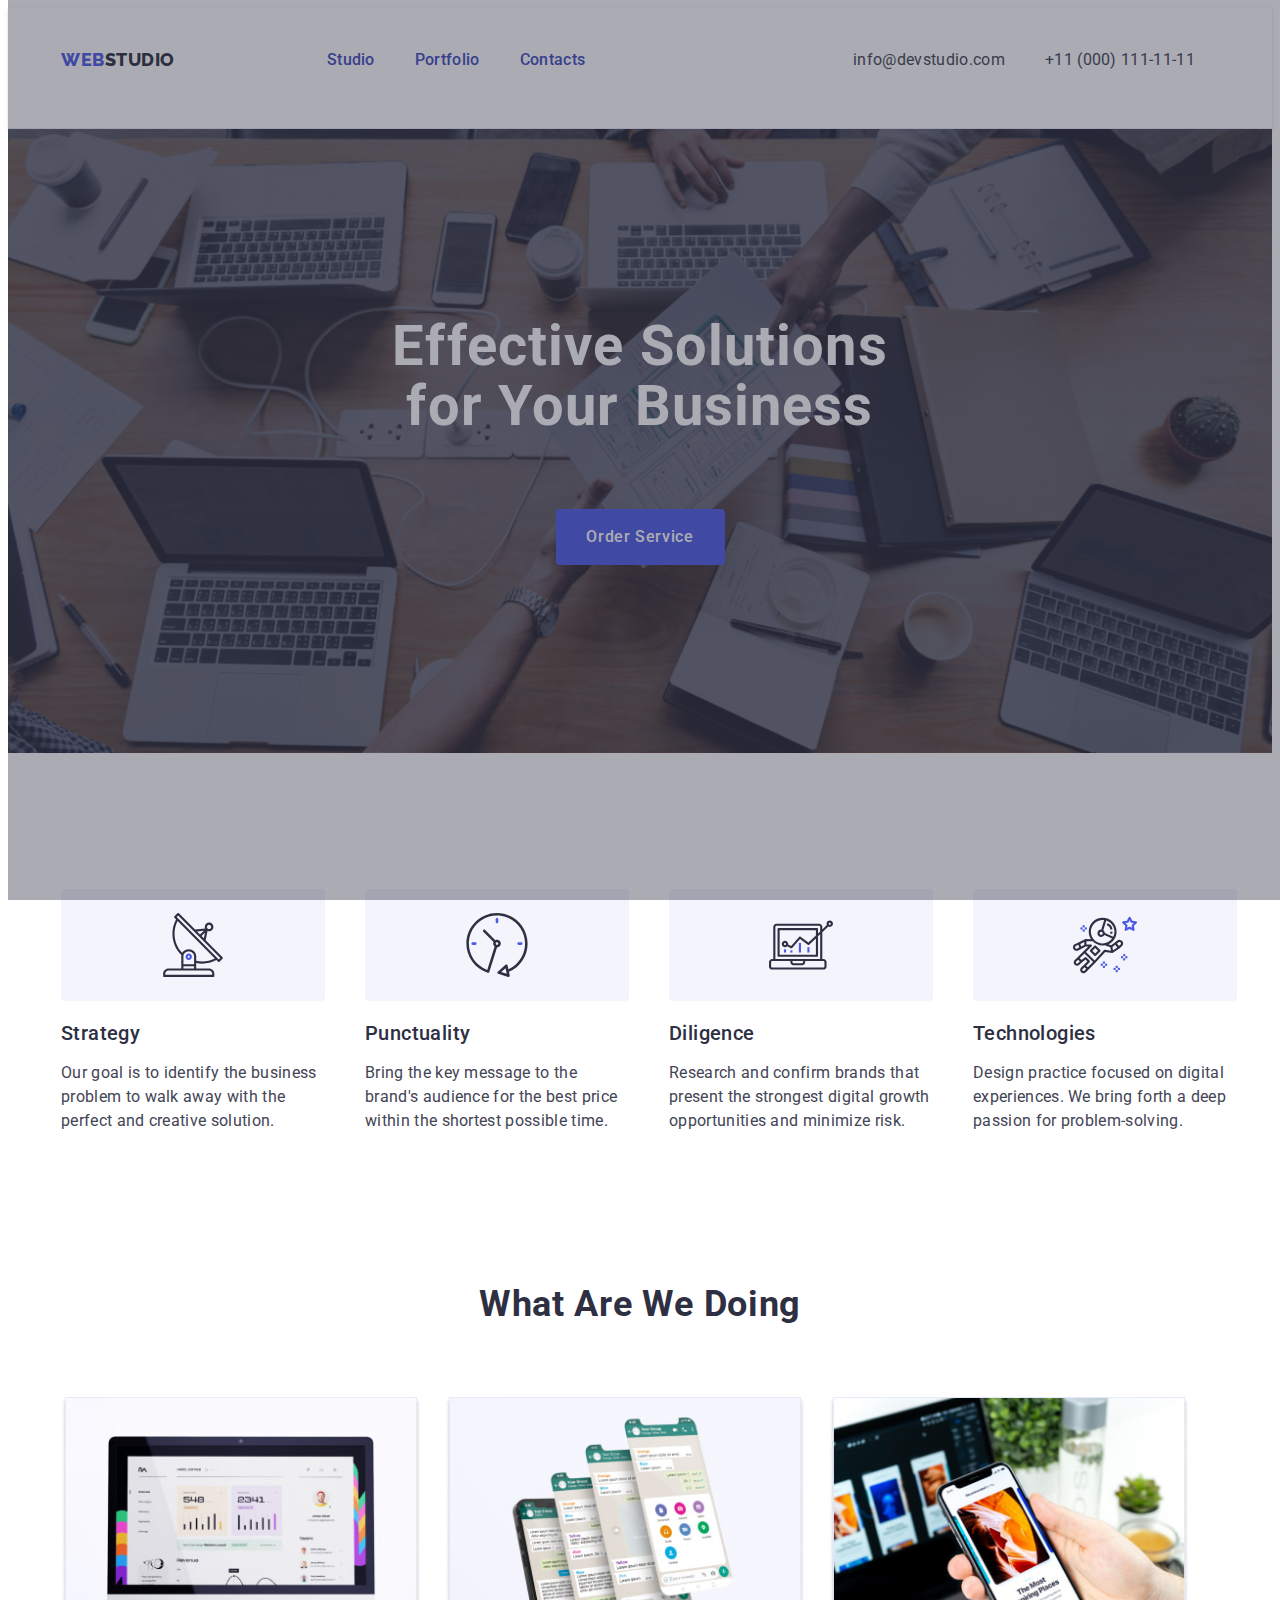
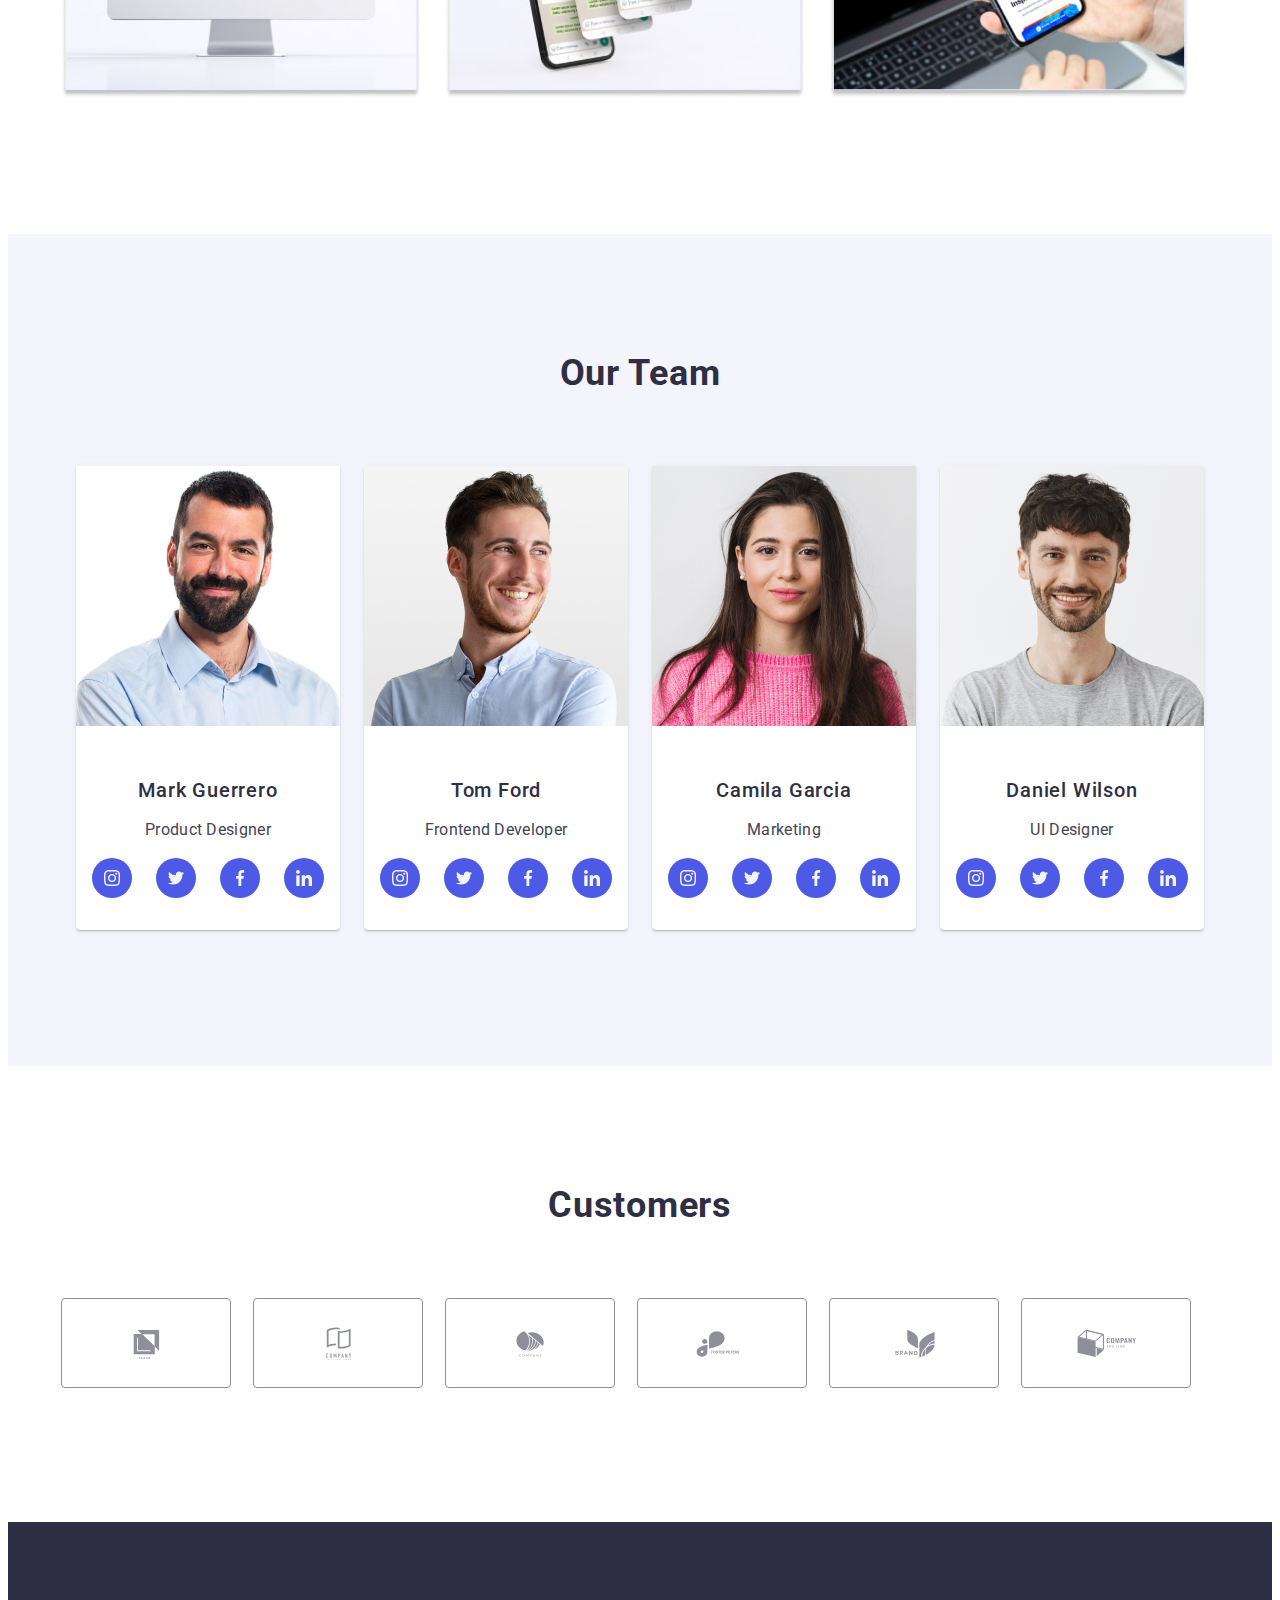
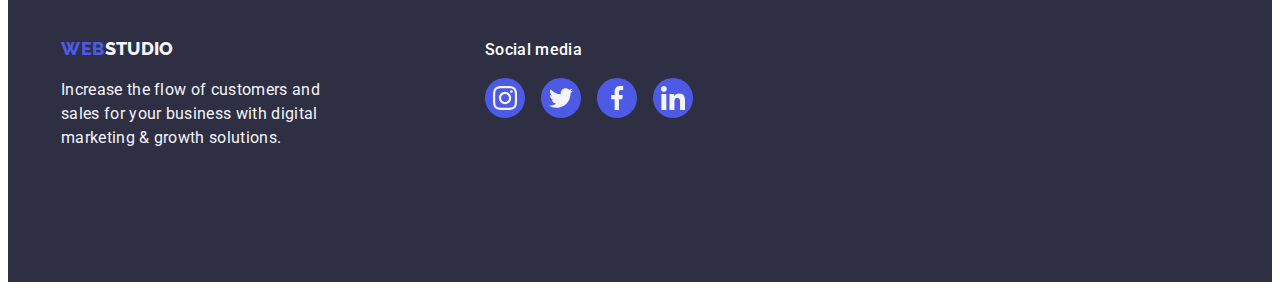
==== index.html @ 8c056f4d "Update index.html" ====
<!DOCTYPE html>
<html lang="en">
  <head>
    <meta charset="UTF-8" />
    <meta name="viewport" content="width=device-width, initial-scale=1.0" />
    <link
      rel="stylesheet"
      href="https://cdnjs.cloudflare.com/ajax/libs/modern-normalize/2.0.0/modern-normalize.min.css"
      integrity="sha512-4xo8blKMVCiXpTaLzQSLSw3KFOVPWhm/TRtuPVc4WG6kUgjH6J03IBuG7JZPkcWMxJ5huwaBpOpnwYElP/m6wg=="
      crossorigin="anonymous"
      referrerpolicy="no-referrer"
    />
    <link rel="preconnect" href="https://fonts.googleapis.com" />
    <link rel="preconnect" href="https://fonts.gstatic.com" crossorigin />
    <link
      href="https://fonts.googleapis.com/css2?family=Raleway:wght@700&family=Roboto:wght@400;500;700;900&display=swap"
      rel="stylesheet"
    />
    <link rel="stylesheet" href="./css/styles.css" />
    <title>Studio</title>
  </head>
  <body class="body">
    <!-- Header Section -->
    <header class="header-box-shadow">
      <div class="header-container container">
        <!-- Navigation -->
        <nav class="flex-list">
          <!-- Logo -->
          <a class="logo link" href="./index.html"
            >Web<span class="span-class">Studio</span></a
          >
          <!-- Menu -->
          <ul class="list">
            <li><a class="list-link link" href="./index.html">Studio</a></li>
            <li>
              <a class="list-link link" href="./portfolio.html">Portfolio</a>
            </li>
            <li><a class="list-link link" href="">Contacts</a></li>
          </ul>
        </nav>
        <!-- Contact Section -->
        <address class="contact">
          <ul class="ad-li list">
            <li>
              <a class="contact-link link" href="mailto:info@devstudio.com"
                >info@devstudio.com</a
              >
            </li>
            <li>
              <a class="contact-link link" href="tel:+110001111111"
                >+11 (000) 111-11-11</a
              >
            </li>
          </ul>
        </address>
      </div>
    </header>
    <!--Main Section(section 1) -->
    <main>
      <!-- Hero Section -->
      <section class="hero hero-cover">
        <div class="container">
          <h1 class="hero-title">Effective Solutions for Your Business</h1>
          <!-- Button -->
          <button class="button" type="button" data-modal-open>
            Order Service
          </button>
        </div>
      </section>
      <!-- Section 2 -->
      <section class="section-two">
        <div class="container">
          <h2 class="visually-hidden">What are we doing</h2>
          <ul class="list">
            <li class="position">
              <div class="icon-div-section-two">
                <svg width="64" height="64">
                  <use href="./images/icons.svg#antenna"></use>
                </svg>
              </div>
              <h3 class="title-list">Strategy</h3>
              <p class="indexp">
                Our goal is to identify the business problem to walk away with
                the perfect and creative solution.
              </p>
            </li>
            <li class="position">
              <div class="icon-div-section-two">
                <svg width="64" height="64">
                  <use href="./images/icons.svg#clock"></use>
                </svg>
              </div>
              <h3 class="title-list">Punctuality</h3>
              <p class="indexp">
                Bring the key message to the brand's audience for the best price
                within the shortest possible time.
              </p>
            </li>
            <li class="position">
              <div class="icon-div-section-two">
                <svg width="64" height="64">
                  <use href="./images/icons.svg#diagram"></use>
                </svg>
              </div>
              <h3 class="title-list">Diligence</h3>
              <p class="indexp">
                Research and confirm brands that present the strongest digital
                growth opportunities and minimize risk.
              </p>
            </li>
            <li class="position">
              <div class="icon-div-section-two">
                <svg width="64" height="64">
                  <use href="./images/icons.svg#astronaut-1-2"></use>
                </svg>
              </div>
              <h3 class="title-list">Technologies</h3>
              <p class="indexp">
                Design practice focused on digital experiences. We bring forth a
                deep passion for problem-solving.
              </p>
            </li>
          </ul>
        </div>
      </section>
      <!-- Section 3 -->
      <section class="photocont">
        <div class="container">
          <h2 class="what-are-we-doing">What are we doing</h2>
          <ul class="list third">
            <li class="threephoto">
              <img
                class="img"
                src="./images1monitor.jpg"
                alt="monitor"
                width="360"
              />
            </li>
            <li class="threephoto">
              <img
                class="img"
                src="./images2phone.jpg"
                alt="phone"
                width="360"
              />
            </li>
            <li class="threephoto">
              <img class="img" src="./images3hand.jpg" alt="hand" width="360" />
            </li>
          </ul>
        </div>
      </section>
      <!-- Section 4 / Our Team-->
      <section class="our-team">
        <div class="container">
          <h2 class="what-are-we-doing">Our Team</h2>
          <ul class="fourth">
            <li class="four">
              <img
                class="img photo"
                src="./images/img.jpg"
                alt="Mark Guerrero"
                width="264"
              />
              <div class="div-element">
                <h3 class="title-list-h-three">Mark Guerrero</h3>
                <p class="indexp p-team">Product Designer</p>
                <ul class="social-media-section-four">
                  <li class="insta-tweet-fb-li">
                    <a class="social-media-link" href="social-media-link">
                      <svg class="svg-social" width="16" height="16">
                        <use href="./images/icons.svg#instagram"></use>
                      </svg>
                    </a>
                  </li>
                  <li class="insta-tweet-fb-li">
                    <a class="social-media-link" href="social-media-link">
                      <svg class="svg-social" width="16" height="16">
                        <use href="./images/icons.svg#twitter-1"></use>
                      </svg>
                    </a>
                  </li>
                  <li class="insta-tweet-fb-li">
                    <a class="social-media-link" href="social-media-link">
                      <svg class="svg-social" width="16" height="16">
                        <use href="./images/icons.svg#facebook"></use>
                      </svg>
                    </a>
                  </li>
                  <li class="insta-tweet-fb-li">
                    <a class="social-media-link" href="social-media-link">
                      <svg class="svg-social" width="16" height="16">
                        <use href="./images/icons.svg#linkedin"></use>
                      </svg>
                    </a>
                  </li>
                </ul>
              </div>
            </li>
            <li class="four">
              <img
                class="img photo"
                src="./images/img-2.jpg"
                alt="Tom Ford"
                width="264"
              />
              <div class="div-element">
                <h3 class="title-list-h-three">Tom Ford</h3>
                <p class="indexp p-team">Frontend Developer</p>
                <ul class="social-media-section-four">
                  <li class="insta-tweet-fb-li">
                    <a class="social-media-link">
                      <svg class="svg-social" width="16" height="16">
                        <use href="./images/icons.svg#instagram"></use>
                      </svg>
                    </a>
                  </li>
                  <li class="insta-tweet-fb-li">
                    <a class="social-media-link">
                      <svg class="svg-social" width="16" height="16">
                        <use href="./images/icons.svg#twitter-1"></use>
                      </svg>
                    </a>
                  </li>
                  <li class="insta-tweet-fb-li">
                    <a class="social-media-link">
                      <svg class="svg-social" width="16" height="16">
                        <use href="./images/icons.svg#facebook"></use>
                      </svg>
                    </a>
                  </li>
                  <li class="insta-tweet-fb-li">
                    <a class="social-media-link">
                      <svg class="svg-social" width="16" height="16">
                        <use href="./images/icons.svg#linkedin"></use>
                      </svg>
                    </a>
                  </li>
                </ul>
              </div>
            </li>

            <li class="four">
              <img
                class="img photo"
                src="./images/img-3.jpg"
                alt="Camila Garcia"
                width="264"
              />
              <div class="div-element">
                <h3 class="title-list-h-three">Camila Garcia</h3>
                <p class="indexp p-team">Marketing</p>
                <ul class="social-media-section-four">
                  <li class="insta-tweet-fb-li">
                    <a class="social-media-link">
                      <svg class="svg-social" width="16" height="16">
                        <use href="./images/icons.svg#instagram"></use>
                      </svg>
                    </a>
                  </li>
                  <li class="insta-tweet-fb-li">
                    <a class="social-media-link">
                      <svg class="svg-social" width="16" height="16">
                        <use href="./images/icons.svg#twitter-1"></use>
                      </svg>
                    </a>
                  </li>
                  <li class="insta-tweet-fb-li">
                    <a class="social-media-link">
                      <svg class="svg-social" width="16" height="16">
                        <use href="./images/icons.svg#facebook"></use>
                      </svg>
                    </a>
                  </li>
                  <li class="insta-tweet-fb-li">
                    <a class="social-media-link">
                      <svg class="svg-social" width="16" height="16">
                        <use href="./images/icons.svg#linkedin"></use>
                      </svg>
                    </a>
                  </li>
                </ul>
              </div>
            </li>
            <li class="four">
              <img
                class="img photo"
                src="./images/img-4.jpg"
                alt="Daniel Wilson"
                width="264"
              />
              <div class="div-element">
                <h3 class="title-list-h-three">Daniel Wilson</h3>
                <p class="indexp p-team">UI Designer</p>
                <ul class="social-media-section-four">
                  <li class="insta-tweet-fb-li">
                    <a class="social-media-link">
                      <svg class="svg-social" width="16" height="16">
                        <use href="./images/icons.svg#instagram"></use>
                      </svg>
                    </a>
                  </li>
                  <li class="insta-tweet-fb-li">
                    <a class="social-media-link">
                      <svg class="svg-social" width="16" height="16">
                        <use href="./images/icons.svg#twitter-1"></use>
                      </svg>
                    </a>
                  </li>
                  <li class="insta-tweet-fb-li">
                    <a class="social-media-link">
                      <svg class="svg-social" width="16" height="16">
                        <use href="./images/icons.svg#facebook"></use>
                      </svg>
                    </a>
                  </li>
                  <li class="insta-tweet-fb-li">
                    <a class="social-media-link">
                      <svg class="svg-social" width="16" height="16">
                        <use href="./images/icons.svg#linkedin"></use>
                      </svg>
                    </a>
                  </li>
                </ul>
              </div>
            </li>
          </ul>
        </div>
      </section>
      <!-- section 5/ Customers -->
      <section class="customers-section">
        <div class="customers-container container">
          <h2 class="customers-title">Customers</h2>
          <ul class="customers-list">
            <li class="client-one">
              <a class="client-link" href>
                <svg class="svg-icon" width="104" height="56">
                  <use href="./images/icons.svg#client1"></use>
                </svg>
              </a>
            </li>
            <li class="client-one">
              <a class="client-link" href>
                <svg class="svg-icon" width="104" height="56">
                  <use href="./images/icons.svg#client2"></use>
                </svg>
              </a>
            </li>
            <li class="client-one">
              <a class="client-link" href>
                <svg class="svg-icon" width="104" height="56">
                  <use href="./images/icons.svg#client3"></use>
                </svg>
              </a>
            </li>
            <li class="client-one">
              <a class="client-link" href>
                <svg class="svg-icon" width="104" height="56">
                  <use href="./images/icons.svg#client4"></use>
                </svg>
              </a>
            </li>
            <li class="client-one">
              <a class="client-link" href>
                <svg class="svg-icon" width="104" height="56">
                  <use href="./images/icons.svg#client5"></use>
                </svg>
              </a>
            </li>
            <li class="client-one">
              <a class="client-link" href>
                <svg class="svg-icon" width="104" height="56">
                  <use href="./images/icons.svg#client6"></use>
                </svg>
              </a>
            </li>
          </ul>
        </div>
      </section>
    </main>
    <!-- Footer Section -->
    <footer class="footer">
      <div class="container social-m-footer">
        <div class="div-element-footer">
          <a class="logo link" href="./index.html"
            >Web<span class="span-class-p">Studio</span></a
          >
          <p class="index">
            Increase the flow of customers and sales for your business with
            digital marketing & growth solutions.
          </p>
        </div>
        <div>
          <p class="s-m-pharagraph">Social media</p>
          <ul class="s-m-list">
            <li class="insta-tweet-fb-li-footer">
              <a class="footer-link-sm" href="social-media-link-footer">
                <svg class="svg-icon-footer" width="24" height="24">
                  <use href="./images/icons.svg#instagram"></use>
                </svg>
              </a>
            </li>
            <li class="insta-tweet-fb-li-footer">
              <a class="footer-link-sm" href="social-media-link-footer">
                <svg class="svg-icon-footer" width="24" height="24">
                  <use href="./images/icons.svg#twitter-1"></use>
                </svg>
              </a>
            </li>
            <li class="insta-tweet-fb-li-footer">
              <a class="footer-link-sm" href="social-media-link-footer">
                <svg class="svg-icon-footer" width="24" height="24">
                  <use href="./images/icons.svg#facebook"></use>
                </svg>
              </a>
            </li>
            <li class="insta-tweet-fb-li-footer">
              <a class="footer-link-sm" href="social-media-link-footer">
                <svg class="svg-icon-footer" width="24" height="24">
                  <use href="./images/icons.svg#linkedin"></use>
                </svg>
              </a>
            </li>
          </ul>
        </div>
      </div>
    </footer>
    <div class="modal-window" data-modal-open></div>
    <script src="./modal.js"></script>
  </body>
</html>
---- css/styles.css ----
:root {
  --logo-blue-color: #4d5ae5;
  --logo-titles-color: #2e2f42;
  --background-page-color: #fff;
  --adress-text-color: #434455;
  --brand-color-ocean: #404bbf;
  --light-color: #f4f4fd;
  --logo-coloe: #f4f4f4f4;
  --text-font-family: "Roboto", sans-serif;
  --logo-font-family: "Raleway", sans-serif;
  --cornflower: #e7e9fc;
  --light-slate: #8e8f99;
}

/*Nav section - Contact-Adress */

.body {
  font-family: "Roboto", sans-serif;
  color: #434455;
  background-color: var(--background-page-color);
}

h2 {
  margin: 0;
}

img {
  display: block;
}
.modal-window {
  width: 100%;
  height: 100%;
  background-color: rgba(46, 47, 66, 0.4);

  z-index: 10;
  position: fixed;
  top: 0;
  transition: opacity 250ms cubic-bezier(0.4, 0, 0.2, 1);
  visibility: 250ms cubic-bezier(0.4, 0, 0.2, 1);
}
.is-hidden {
  visibility: hidden;
}

.container {
  padding-left: 15px;
  padding-right: 15px;
  width: 1158px;
  margin: 0 auto;
}

.logo {
  font-family: "Raleway", sans-serif;
  font-weight: 800;
  font-size: 18px;
  line-height: 1.17;
  letter-spacing: 0.03em;
  text-transform: uppercase;
  color: var(--logo-blue-color);
  text-decoration: none;
  margin-right: 76px;
}

.span-class {
  color: var(--logo-titles-color);
  margin-right: 76px;
}

.link {
  text-decoration: none;
  display: inline-block;
  margin-bottom: 16px;
  display: block;
}

.list {
  list-style: none;
  display: flex;
  gap: 40px;
  padding: 0;
}

.ad-li {
  padding: 24px;
}

.sect-two {
  gap: 24px;
}

.design-button {
  justify-content: center;
  gap: 24px;
  margin-bottom: 72px;
  padding: 0;
}

.portf {
  flex-wrap: wrap;
  column-gap: 24px;
  row-gap: 48px;
  padding: 0;
}

.header-box-shadow {
  border-bottom: 1px solid var(--CORNFLOWER, #e7e9fc);
  background: var(--WHITE, #fff);
  box-shadow: 0px 1px 6px 0px rgba(46, 47, 66, 0.08),
    0px 1px 1px 0px rgba(46, 47, 66, 0.16),
    0px 2px 1px 0px rgba(46, 47, 66, 0.08);
}

.header-container {
  display: flex;
  justify-content: space-between;
}

.flex-list {
  display: flex;
  align-items: center;
}

.list-link {
  font-weight: 500;
  font-size: 16px;
  line-height: 1.5;
  letter-spacing: 0.02em;
  color: var(--logo-titles-color);
  text-decoration: none;
  padding: 24px 0;
  position: relative;
  color: #404bbf;
  transition: color 250ms cubic-bezier(0.4, 0, 0.2, 1);
}

.list-link::after {
  content: "";
  position: absolute;
  left: 0;
  bottom: -1px;
  height: 4px;
  background-color: #404bbf;
  border-radius: 2px;
}

.list-link:hover {
  color: #404bbf;
}
.list-link:focus {
  color: #404bbf;
}

.contact {
  font-style: normal;
  list-style-type: none;
  display: flex;
  align-items: center;
  gap: 40;
}

.contact-link {
  font-size: 16px;
  line-height: 1.5;
  font-weight: 400;
  letter-spacing: 0.02em;
  color: var(--adress-text-color);
  text-decoration: none;

  transition: color 250ms cubic-bezier(0.4, 0, 0.2, 1);
}

.contact-link:hover,
.contact-link:focus {
  color: #404bbf;
}

/*MAIN SECTION -index html\\\*/

.hero {
  background-color: var(--logo-titles-color);
  text-align: center;
  padding-top: 188px;
  padding-bottom: 188px;
}

.hero-cover {
  background-image: linear-gradient(
      rgba(46, 47, 66, 0.7),
      rgba(46, 47, 66, 0.7)
    ),
    url(../images/people-office.jpg);
  max-width: 1440px;
  background-repeat: no-repeat;
  background-position: center;
  background-size: cover;
  margin-inline: auto;
}

.hero-title {
  font-size: 56px;
  line-height: 1.07;
  text-align: center;
  letter-spacing: 0.02em;
  color: #fff;
  font-weight: 700;
  max-width: 496px;
  margin: auto;
  margin-bottom: 72px;
}

/*Button - first section*/

.button {
  background-color: #4d5ae5;
  font-family: "Roboto", sans-serif;
  font-weight: 500;
  font-size: 16px;
  line-height: 1.5;
  letter-spacing: 0.04em;
  color: #fff;
  cursor: pointer;
  min-width: 169px;
  height: 56px;
  border: none;
  border-radius: 4px;
  margin: auto;
  transition: background-color 250ms cubic-bezier(0.4, 0, 0.2, 1);
}

.button:hover,
.button:focus {
  background-color: #404bbf;
}

/*section 2*/

.title-list {
  font-weight: 500;
  font-size: 20px;
  line-height: 1.2;
  letter-spacing: 0.02em;
  color: #2e2f42;
  margin-bottom: 8px;
}

/*section two */

.section-two {
  padding-top: 120px;
  padding-bottom: 120px;
}

.position {
  width: 100%;
  min-width: 264px;
}

.flist {
  flex-basis: calc((100% - 48px) / 3);
}

.visually-hidden {
  position: absolute;
  width: 1px;
  height: 1px;
  margin: -1px;
  border: 0;
  padding: 0;
  white-space: nowrap;
  clip-path: inset(100%);
  clip: rect(0 0 0 0);
  overflow: hidden;
}

.icon-div-section-two {
  display: flex;
  align-items: center;
  justify-content: center;
  height: 112px;
  background-color: #f4f4fd;
  border-radius: 4px;
  margin-bottom: 8px;
}

/*section 3*/

.what-are-we-doing {
  font-size: 36px;
  line-height: 1.11;
  text-align: center;
  letter-spacing: 0.02em;
  text-transform: capitalize;
  color: var(--logo-titles-color);
  margin-bottom: 72px;
}

.third {
  display: flex;
  gap: 24px;
}

.threephoto {
  flex-basis: calc((100%-48) / 3);
}

/*section 4*/

.our-team {
  background-color: #f4f4fd;
  padding: 120px 0;
}

.fourth {
  list-style-type: none;
  display: flex;
  justify-content: center;
  gap: 24px;
  align-items: center;
  padding: 0;
}

.photo {
  min-width: 264px;
}

.div-element {
  padding-top: 32px;
  padding-bottom: 32px;
}

.four {
  width: calc(100% - 72px) / 4;
  border-radius: 0px 0px 4px 4px;
  background-color: var(--WHITE, #fff);
  box-shadow: 0px 2px 1px 0px rgba(46, 47, 66, 0.08),
    0px 1px 1px 0px rgba(46, 47, 66, 0.16),
    0px 1px 6px 0px rgba(46, 47, 66, 0.08);
  display: flex;
  flex-direction: column;
  justify-content: center;
  align-items: center;
  width: 264px;
}

.name-position {
  padding-top: 32px;
  padding-bottom: 32px;
}

.title-list-h-three {
  font-weight: 500;
  font-size: 20px;
  line-height: 120%;
  letter-spacing: 0.04em;
  color: #2e2f42;
  text-align: center;
  margin-bottom: 8px;
}

.indexp {
  font-size: 16px;
  line-height: 1.5;
  letter-spacing: 0.32px;
  color: var(--adress-text-color);
}

.p-team {
  text-align: center;
}

.photo {
  background: #fff;
}

.photocont {
  padding-bottom: 120px;
}

.social-media-section-four {
  display: flex;
  justify-content: center;
  gap: 24px;
  padding-right: 40px;
  list-style-type: none;
}

.insta-tweet-fb-li {
  width: 40px;
  height: 40px;
}

.social-media-link {
  width: 100%;
  height: 100%;
  background-color: var(--logo-blue-color);
  border-radius: 50%;
  display: flex;
  align-items: center;
  justify-content: center;
  flex-shrink: 0;
  transition: background-color 250ms cubic-bezier(0.4, 0, 0.2, 1);
}

.social-media-link:hover,
.social-media-link:focus {
  background-color: #404bbf;
}

.svg-social {
  fill: var(--light-color);
}

/*section 5*/

.customers-section {
  padding-top: 120px;
  padding-bottom: 120px;
  display: flex;
  justify-content: center;
  align-items: center;
  height: 100%;
}

.customers-container {
  align-items: center;
}

.customers-title {
  font-size: 36px;
  line-height: 1.11;
  color: var(--logo-titles-color);
  align-items: center;
  margin-bottom: 72px;
  text-align: center;
  letter-spacing: 0.02em;
  text-transform: capitalize;
  border: 40px;
}

.customers-list {
  display: flex;
  gap: 24px;
  list-style-type: none;
  padding: 0;
}

.client-one {
  width: calc(100% - 120px) / 6;
  height: 88px;
  width: 168px;
}

.client-link {
  width: 100%;
  height: 100%;
  border: 1px solid #8e8f99;
  border-radius: 4px;
  display: flex;
  align-items: center;
  justify-content: center;
  color: var(--light-slate);
  align-items: center;
  transition: border-color 250ms cubic-bezier(0.4, 0, 0.2, 1),
    color 250ms cubic-bezier(0.4, 0, 0.2, 1);
}

.client-link:hover {
  border-color: #404bbf;
  color: #404bbf;
}

.client-link:focus {
  border-color: #404bbf;
  color: #404bbf;
}

.svg-icon {
  fill: currentColor;
}

/*footer section*/

.footer {
  font-family: "Roboto", sans-serif;
  font-weight: 400;
  font-size: 16px;
  line-height: 24px;
  letter-spacing: 0.32px;
  color: var(--logo-blue-color);
  background-color: var(--logo-titles-color);
  padding-top: 100px;
  padding-bottom: 100px;
}

.index {
  color: var(--light-color);
  line-height: 1.5;
  letter-spacing: 0.02em;
  max-width: 264px;
  margin-bottom: 16px;
}

.index:first {
  text-transform: uppercase;
}

.span-class-f {
  color: #f4f4f4f4;
}

.span-class-p {
  line-height: 1.5;
  color: var(--light-color);
  letter-spacing: 0.02em;
}

.social-m-footer {
  display: flex;
  align-items: baseline;
  letter-spacing: 0.02em;
  color: var(--background-page-color);
  margin-bottom: 16px;
}

.div-element-footer {
  margin-right: 120px;
}

.s-m-pharagraph {
  font-weight: 500;
  font-size: 16px;
  line-height: 1.5;
  letter-spacing: 0.02em;
  color: var(--background-page-color);
  margin-left: 40px;
  max-width: 264px;
  margin-top: 16px;
}

.s-m-pharagraph::first-letter {
  text-transform: uppercase;
}

.s-m-list {
  display: flex;
  gap: 16px;
  list-style-type: none;
}

.insta-tweet-fb-li-footer {
  width: 40px;
  height: 40px;
}

.footer-link-sm {
  width: 100%;
  height: 100%;
  background-color: var(--logo-blue-color);
  border-radius: 50%;
  display: flex;
  align-items: center;
  justify-content: center;
  transition: background-color 250ms cubic-bezier(0.4, 0, 0.2, 1);
}

.footer-link-sm:hover,
.footer-link-sm:focus {
  background-color: #31d0aa;
}

.svg-icon-footer {
  fill: var(--light-color);
}

/*PORTFOLIO main section*/

/*buttons section*/

.navi-menu {
  font-family: "Roboto", sans-serif;
  font-weight: 500;
  font-size: 16px;
  line-height: 1.5;
  letter-spacing: 0.04em;
  color: var(--logo-blue-color);
  background-color: #f4f4fd;
  cursor: pointer;
  padding-top: 12px;
  padding-bottom: 12px;
  padding-left: 24px;
  padding-right: 24px;
  border: 1px solid var(--cornflower);
  border-radius: 4px;
}

.navi-menu:hover {
  color: #fff;
  background-color: #404bbf;
  border: 1px solid transparent;
  box-shadow: 0px 3px 1px rgba(0, 0, 0, 0.1), 0px 2px 1px rgba(0, 0, 0, 0.08),
    0px 2px 2px rgba(0, 0, 0, 0.12);
}

.navi-menu:focus {
  color: #fff;
  background-color: #404bbf;
  border: 1px solid transparent;
  box-shadow: 0px 3px 1px rgba(0, 0, 0, 0.1), 0px 2px 1px rgba(0, 0, 0, 0.08),
    0px 2px 2px rgba(0, 0, 0, 0.12);
}

/*images*/
.portfolio-titles {
  font-weight: 500;
  font-size: 20px;
  line-height: 1.2;
  letter-spacing: 0.02em;
  color: var(--logo-titles-color);
  margin-bottom: 8px;
}

.p-pharagraph {
  font-size: 16px;
  line-height: 1.5;
  letter-spacing: 0.02em;
  color: var(--adress-text-color);
}

.main {
  padding-top: 96px;
  padding-bottom: 120px;
}

.container-elements {
  padding: 32px 16px;
  border: 1px solid var(--cornflower);
  border-top: none;
}
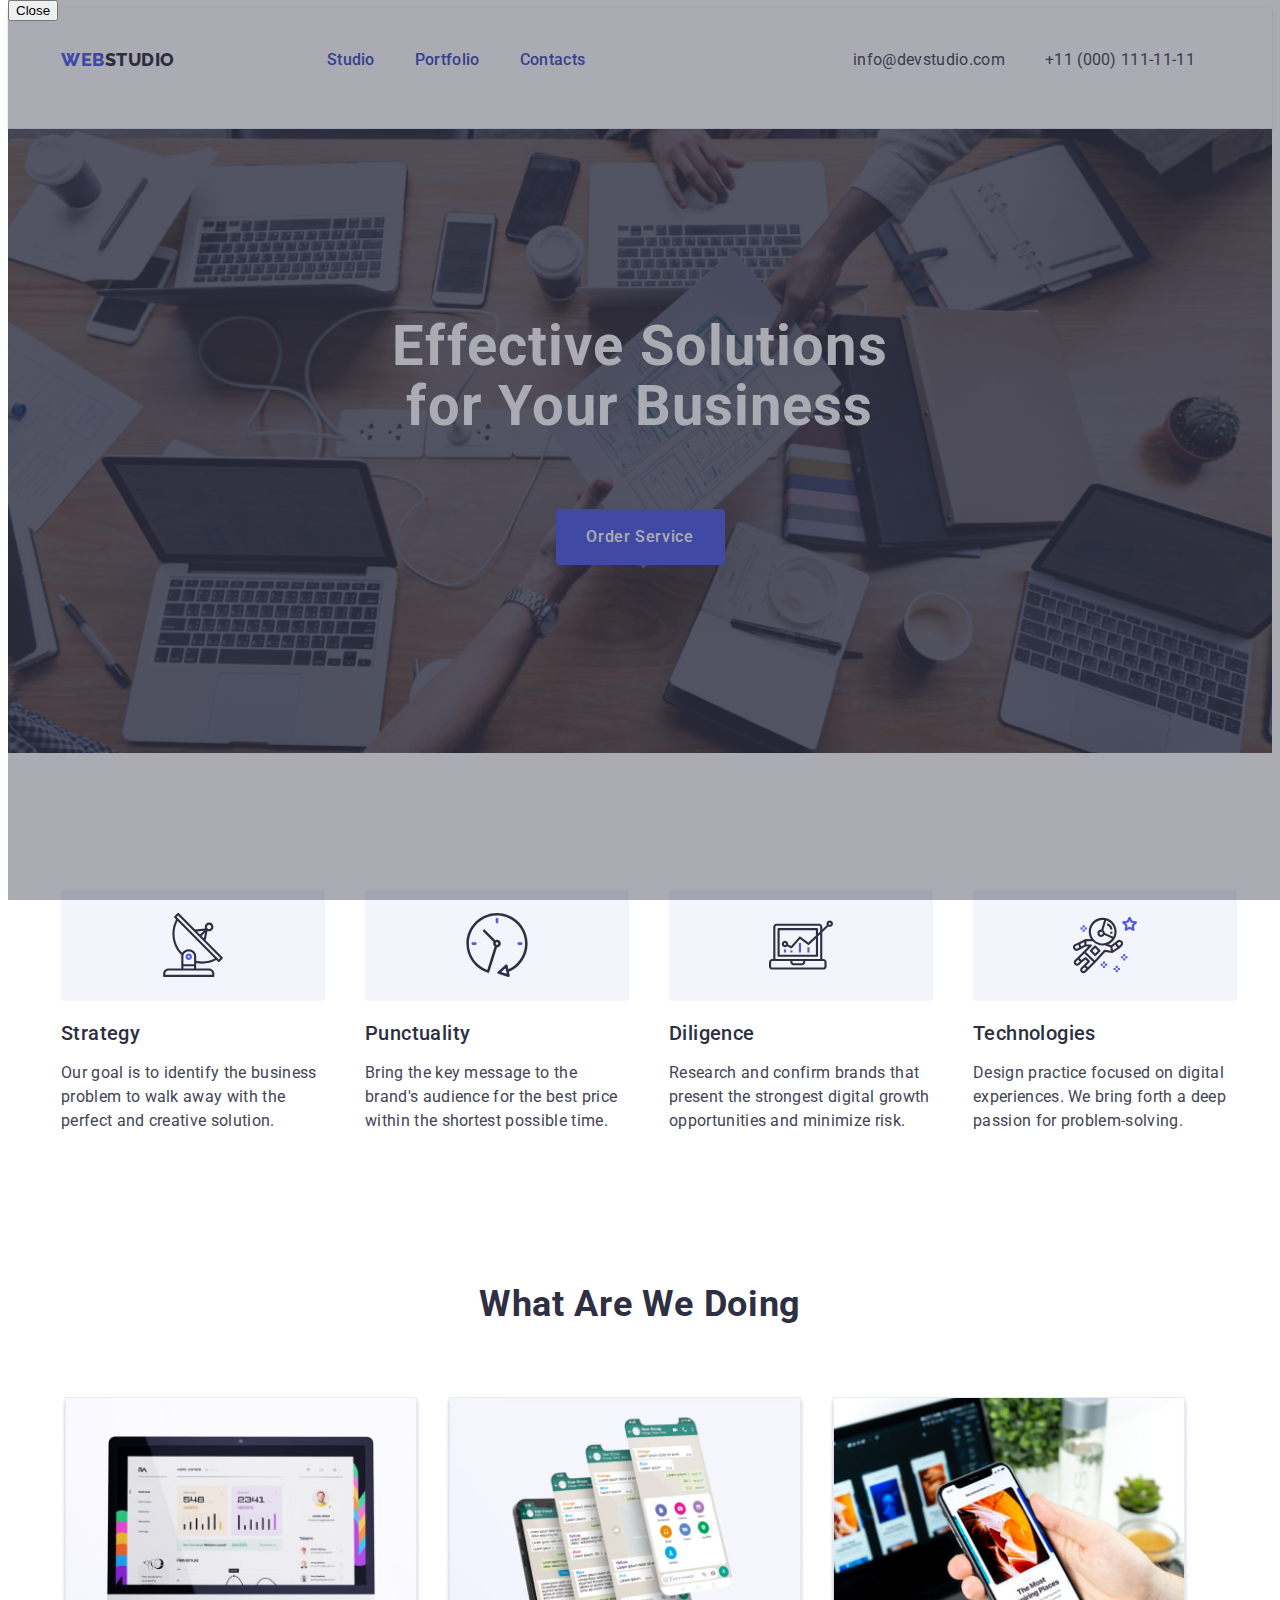
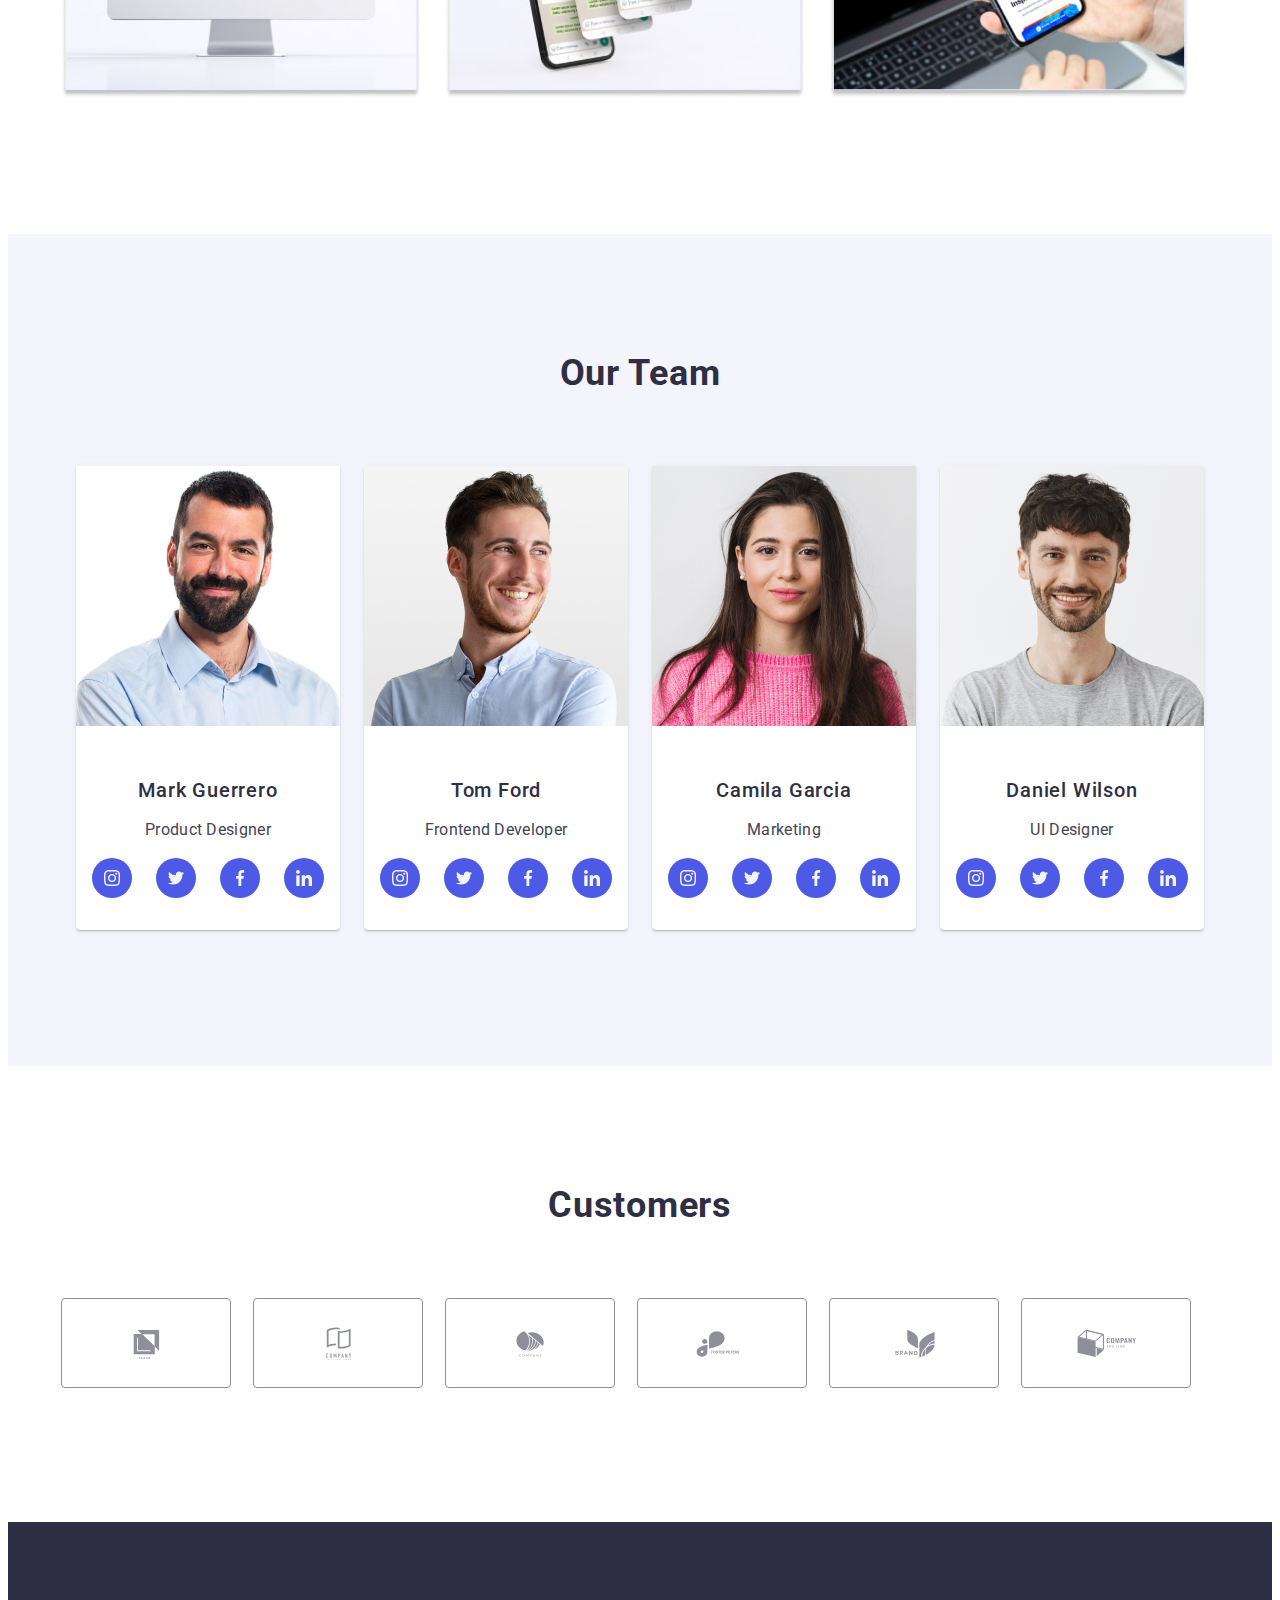
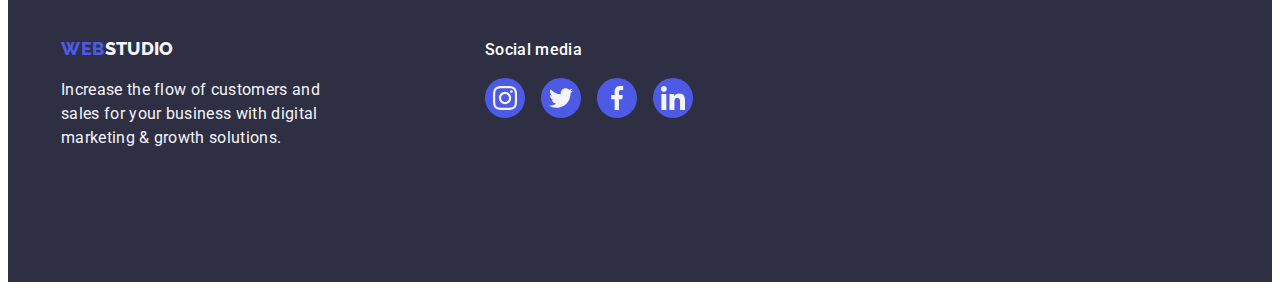
==== commit f980f10a: "c1.3" ====
--- a/index.html
+++ b/index.html
@@ -425,7 +425,9 @@
         </div>
       </div>
     </footer>
-    <div class="modal-window" data-modal-open></div>
+    <div class="modal-window" data-modal>
+      <button class="close-button" data-modal-close>Close</button>
+    </div>
     <script src="./modal.js"></script>
   </body>
 </html>
--- a/css/styles.css
+++ b/css/styles.css
@@ -38,9 +38,6 @@
   transition: opacity 250ms cubic-bezier(0.4, 0, 0.2, 1);
   visibility: 250ms cubic-bezier(0.4, 0, 0.2, 1);
 }
-.is-hidden {
-  visibility: hidden;
-}
 
 .container {
   padding-left: 15px;
@@ -232,6 +229,9 @@
   background-color: #404bbf;
 }
 
+.close-button {
+  position: absolute;
+}
 /*section 2*/
 
 .title-list {
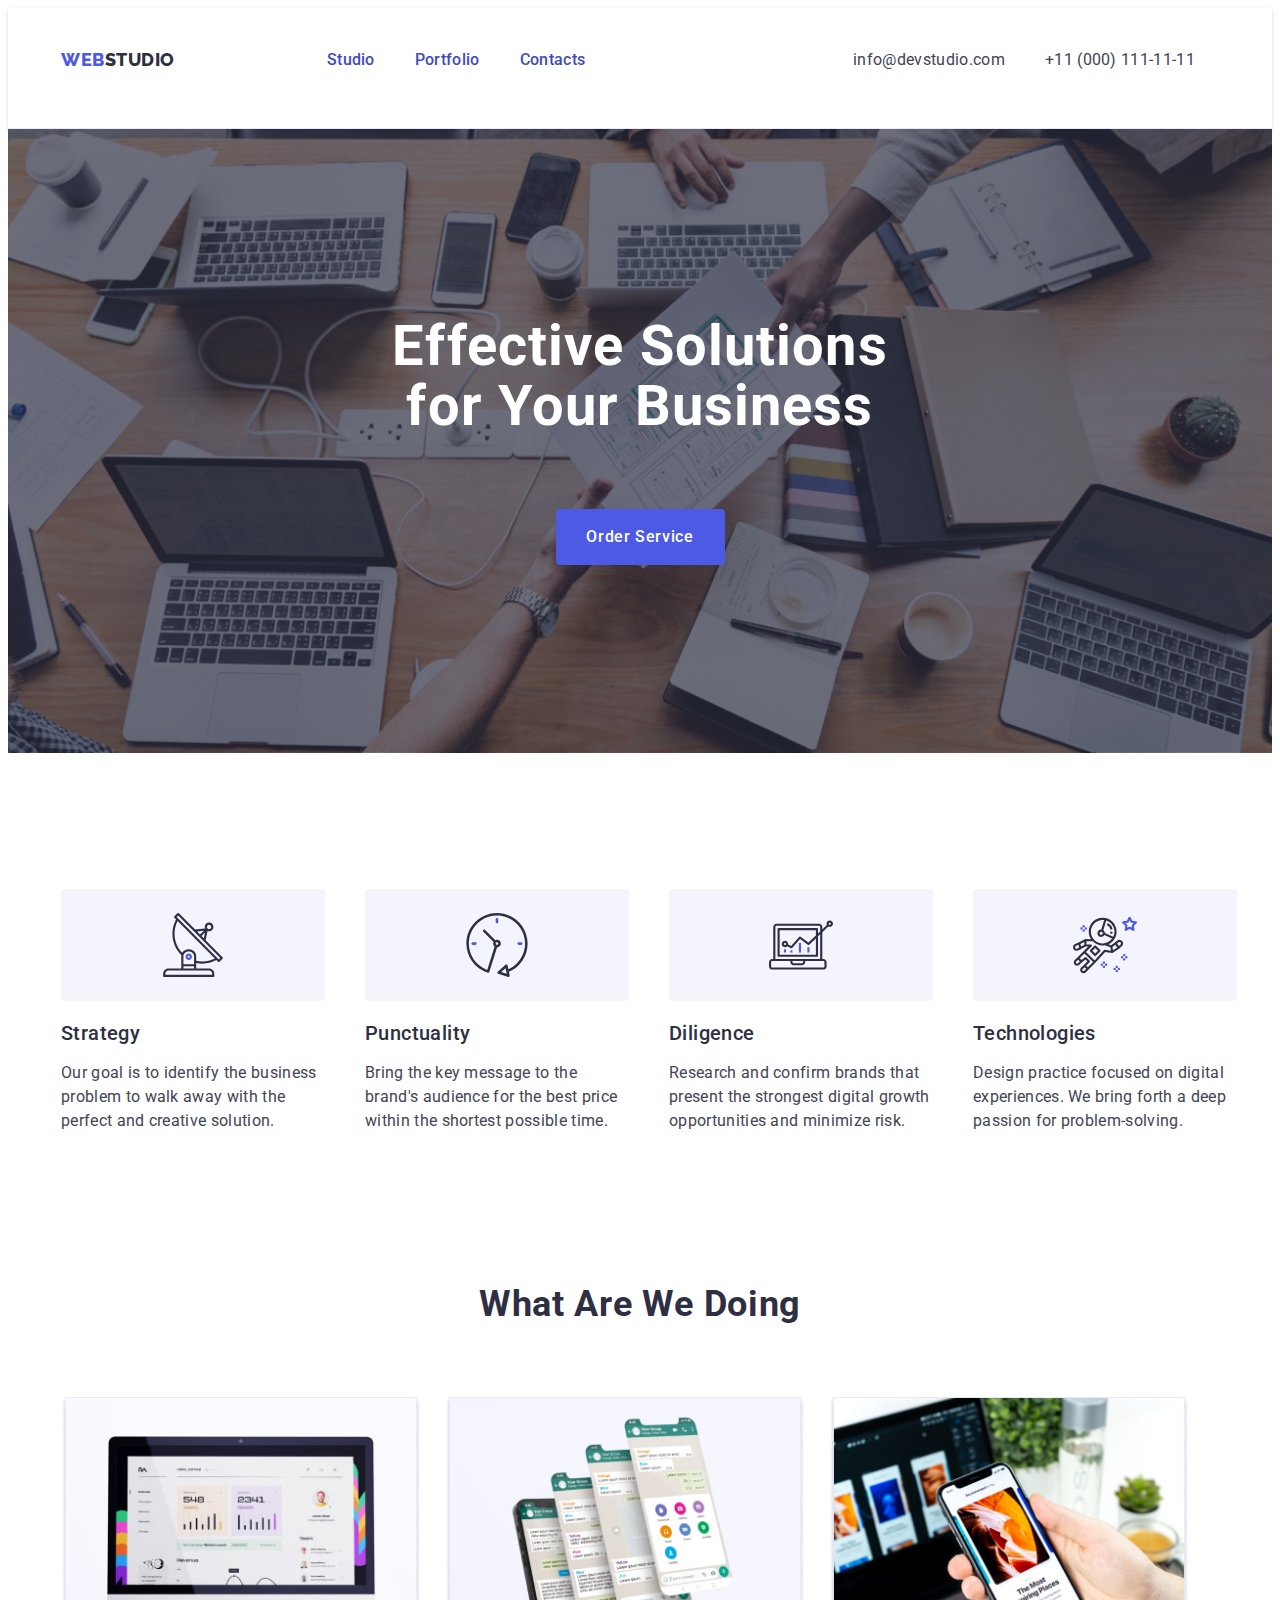
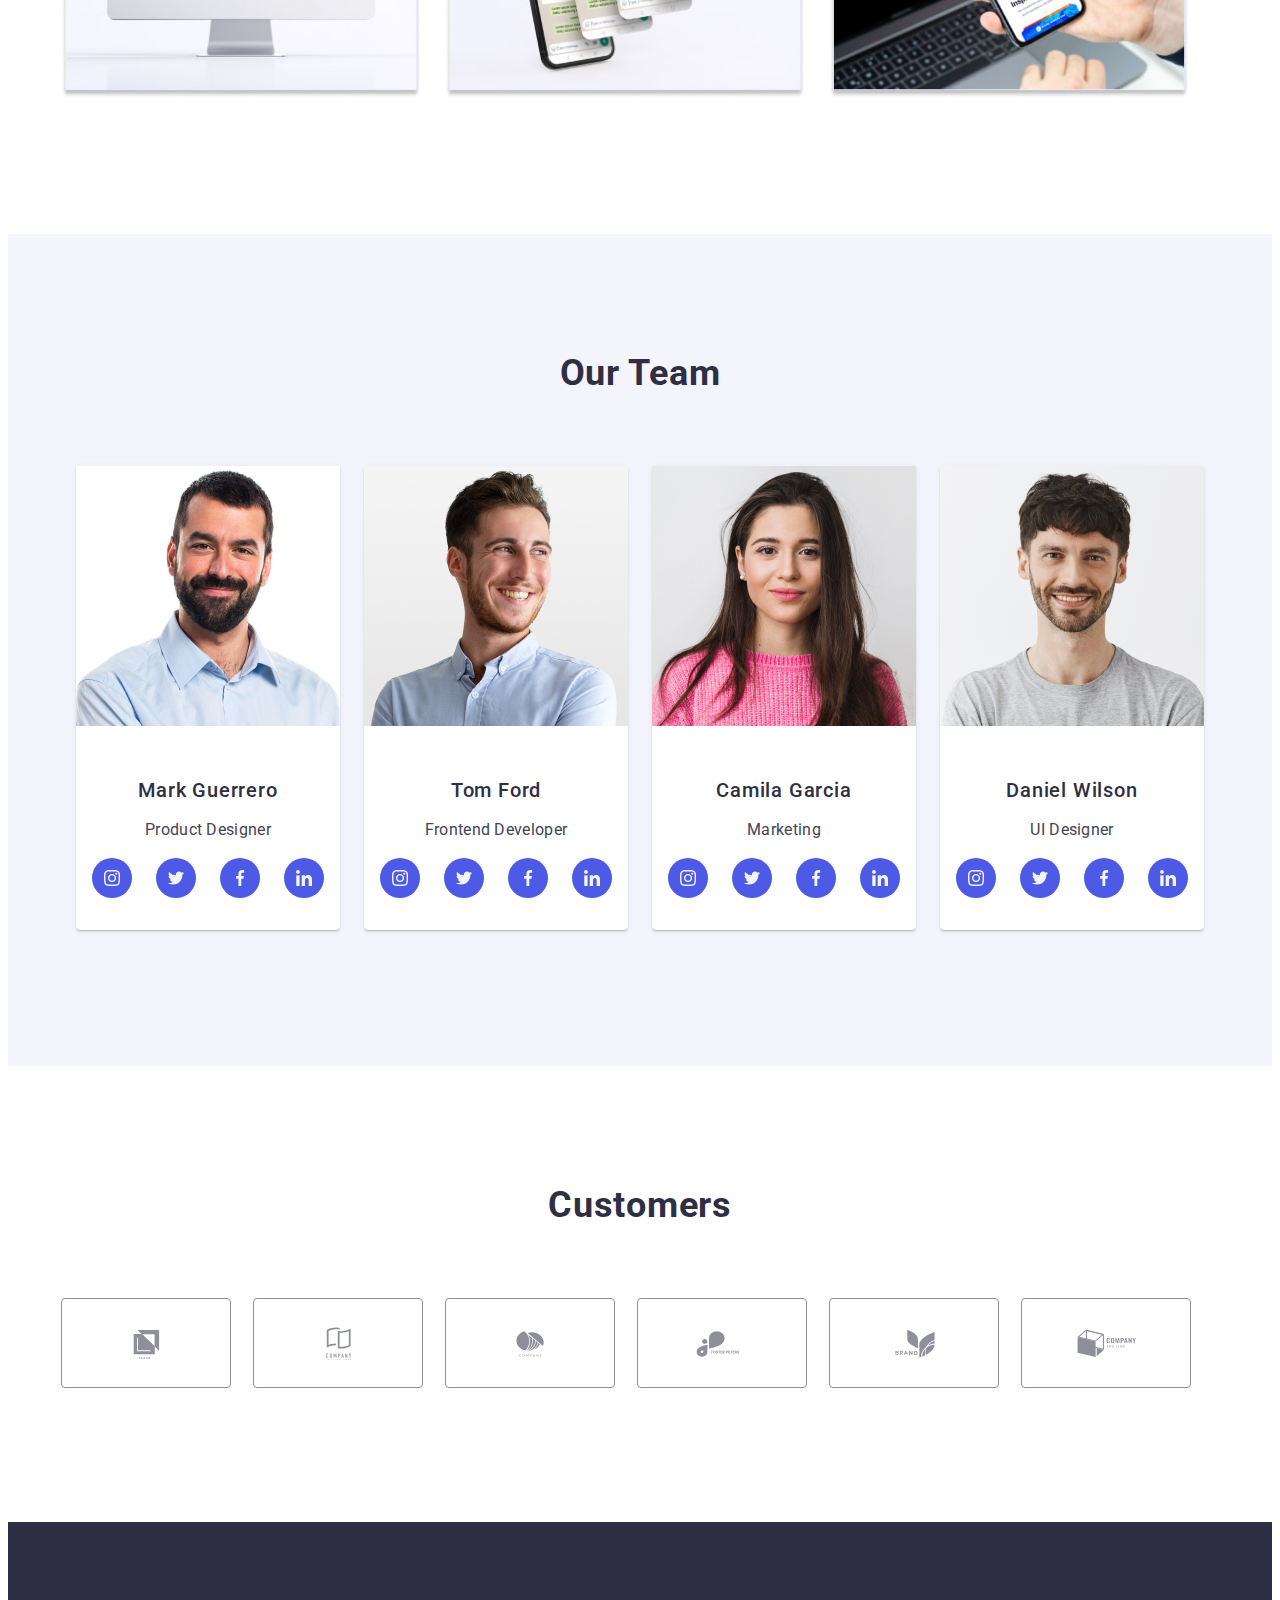
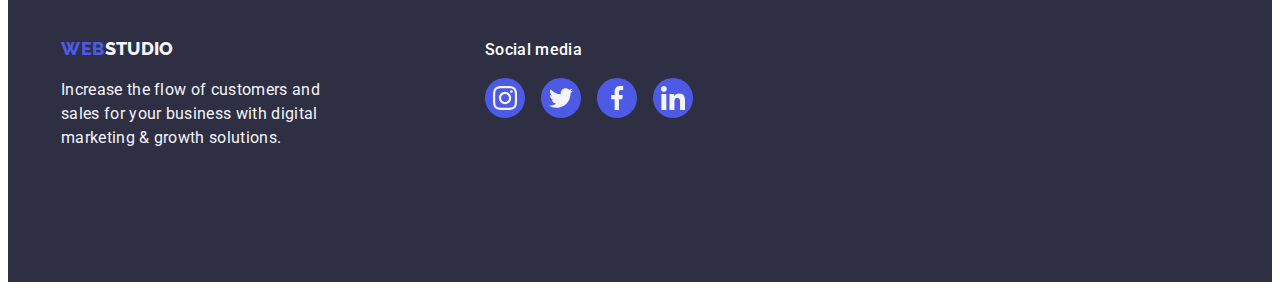
==== commit d4ec22bc: "c1.3" ====
--- a/index.html
+++ b/index.html
@@ -425,8 +425,14 @@
         </div>
       </div>
     </footer>
-    <div class="modal-window" data-modal>
-      <button class="close-button" data-modal-close>Close</button>
+    <div class="modal-window is-hidden" data-modal>
+      <div class="div-intern-modal">
+        <button class="close-button" data-modal-close>
+          <svg widht="8" height="8" class="modal-svg">
+            <use href="./images/icons.svg#close"></use>
+          </svg>
+        </button>
+      </div>
     </div>
     <script src="./modal.js"></script>
   </body>
--- a/css/styles.css
+++ b/css/styles.css
@@ -39,6 +39,63 @@
   visibility: 250ms cubic-bezier(0.4, 0, 0.2, 1);
 }
 
+.is-hidden {
+  opacity: 0;
+  visibility: hidden;
+  pointer-events: none;
+}
+
+.div-intern-modal {
+  position: absolute;
+  top: 50%;
+  left: 50%;
+  transform: translate(-50%, -50%) scale(1);
+  width: 408px;
+  min-height: 584px;
+  background: #fcfcfc;
+  box-shadow: 0px 1px 1px rgba(0, 0, 0, 0.14), 0px 1px 3px rgba(0, 0, 0, 0.12),
+    0px 2px 1px rgba(0, 0, 0, 0.2);
+  border-radius: 4px;
+  transition: transform 250ms cubic-bezier(0.4, 0, 0.2, 1);
+}
+
+.close-button {
+  position: absolute;
+  top: 24px;
+  right: 24px;
+  width: 24px;
+  height: 24px;
+  border-radius: 50%;
+  display: flex;
+  align-items: center;
+  justify-content: center;
+  background-color: #e7e9fc;
+  margin: 1px solid rgba(0, 0, 0, 0.1);
+  padding: 0;
+  cursor: pointer;
+  transition: background-colour 250ms cubic-bezier(0.4, 0, 0.2, 1),
+    border 250ms cubic-bezier(0.4, 0, 0.2, 1);
+}
+
+.close-button:hover {
+  background-color: #404bbf;
+  border: none;
+}
+
+.close-button:focus {
+  background-color: #404bbf;
+  border: none;
+}
+
+.modal-svg {
+  transition: fill 250ms cubic-bezier(0.4, 0, 0.2, 1);
+}
+
+.modal-svg:hover,
+.modal-svg:focus {
+  fill: #fff;
+}
+
 .container {
   padding-left: 15px;
   padding-right: 15px;
@@ -229,9 +286,6 @@
   background-color: #404bbf;
 }
 
-.close-button {
-  position: absolute;
-}
 /*section 2*/
 
 .title-list {
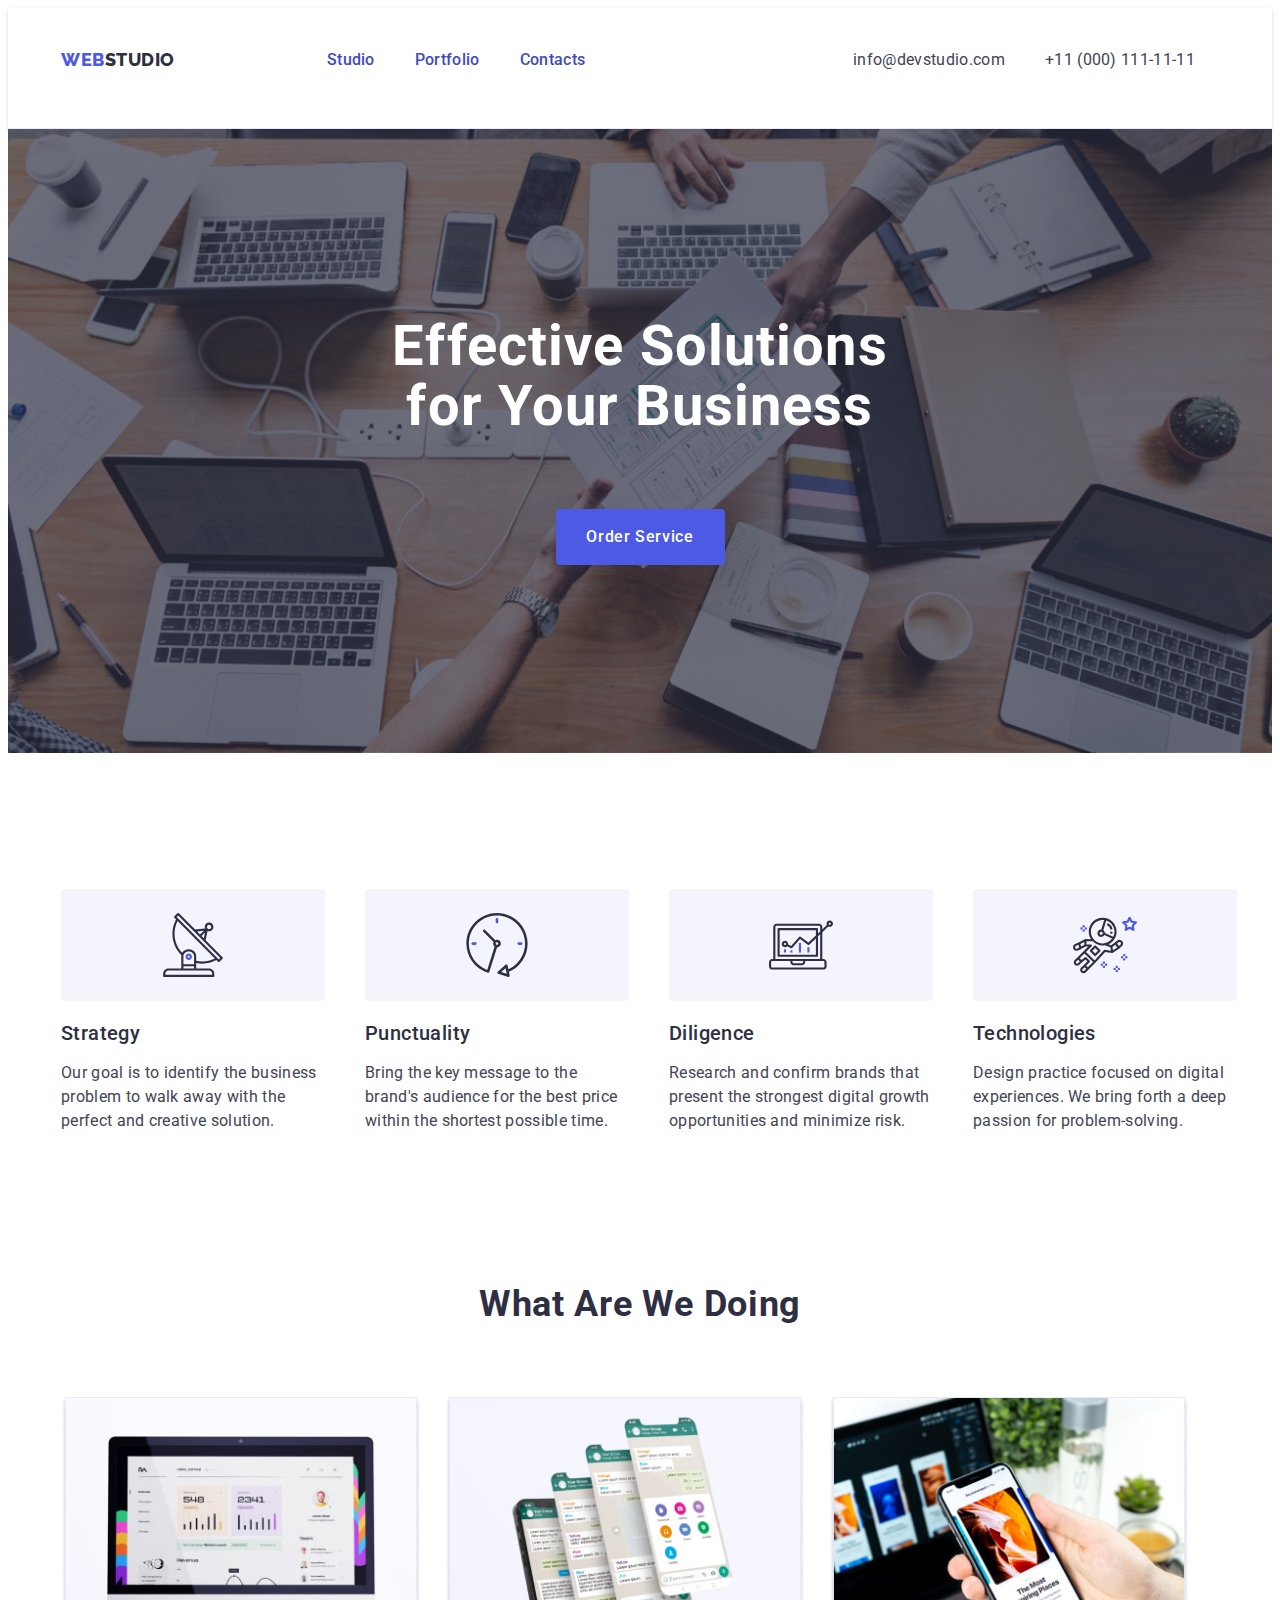
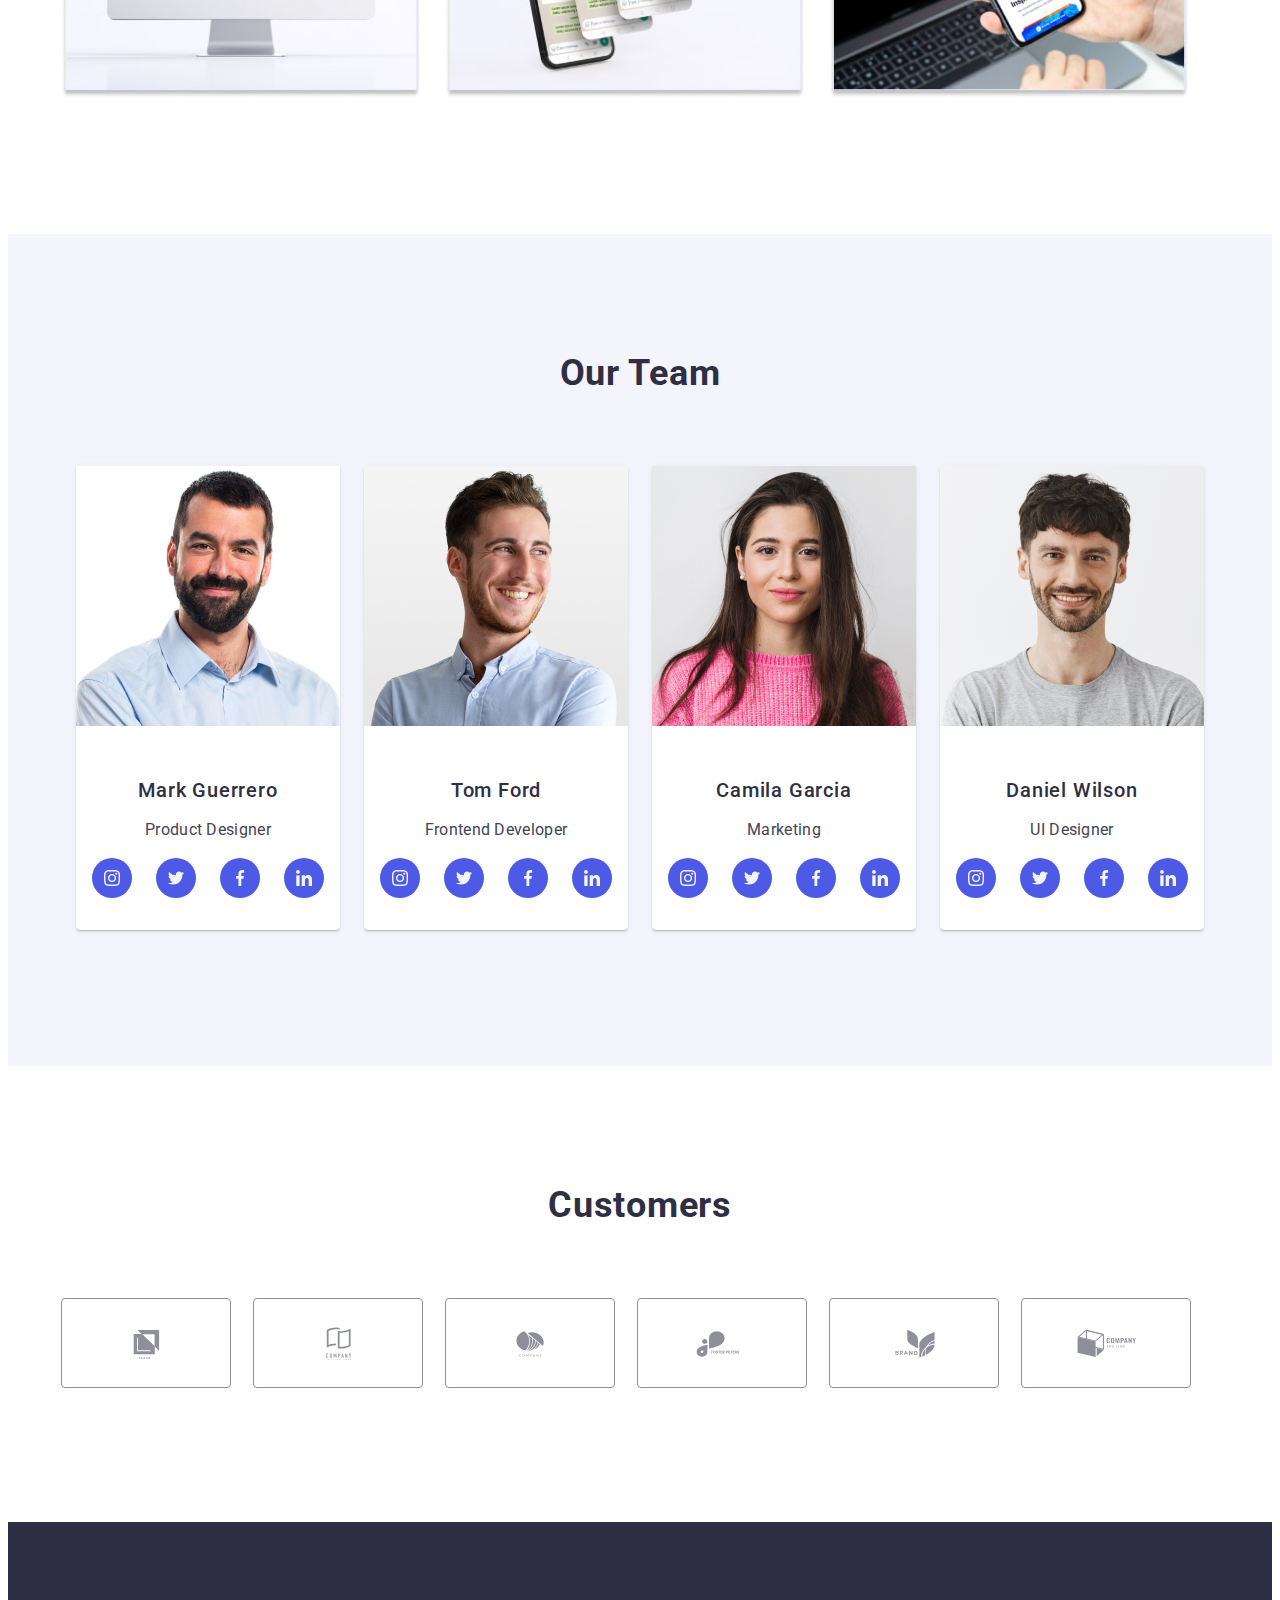
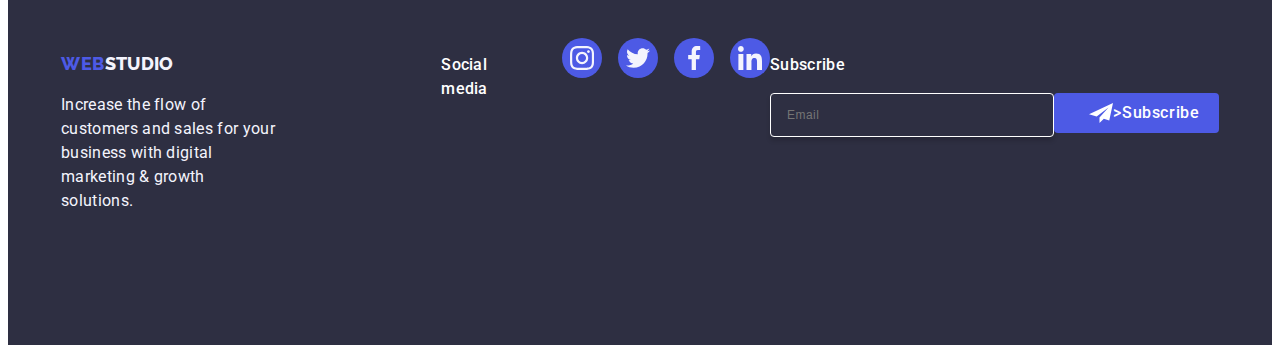
==== commit 1768a65c: "c!" ====
--- a/index.html
+++ b/index.html
@@ -390,45 +390,62 @@
             digital marketing & growth solutions.
           </p>
         </div>
-        <div>
-          <p class="s-m-pharagraph">Social media</p>
-          <ul class="s-m-list">
-            <li class="insta-tweet-fb-li-footer">
-              <a class="footer-link-sm" href="social-media-link-footer">
-                <svg class="svg-icon-footer" width="24" height="24">
-                  <use href="./images/icons.svg#instagram"></use>
-                </svg>
-              </a>
-            </li>
-            <li class="insta-tweet-fb-li-footer">
-              <a class="footer-link-sm" href="social-media-link-footer">
-                <svg class="svg-icon-footer" width="24" height="24">
-                  <use href="./images/icons.svg#twitter-1"></use>
-                </svg>
-              </a>
-            </li>
-            <li class="insta-tweet-fb-li-footer">
-              <a class="footer-link-sm" href="social-media-link-footer">
-                <svg class="svg-icon-footer" width="24" height="24">
-                  <use href="./images/icons.svg#facebook"></use>
-                </svg>
-              </a>
-            </li>
-            <li class="insta-tweet-fb-li-footer">
-              <a class="footer-link-sm" href="social-media-link-footer">
-                <svg class="svg-icon-footer" width="24" height="24">
-                  <use href="./images/icons.svg#linkedin"></use>
-                </svg>
-              </a>
-            </li>
-          </ul>
+        <p class="s-m-pharagraph">Social media</p>
+        <ul class="s-m-list">
+          <li class="insta-tweet-fb-li-footer">
+            <a class="footer-link-sm" href="social-media-link-footer">
+              <svg class="svg-icon-footer" width="24" height="24">
+                <use href="./images/icons.svg#instagram"></use>
+              </svg>
+            </a>
+          </li>
+          <li class="insta-tweet-fb-li-footer">
+            <a class="footer-link-sm" href="social-media-link-footer">
+              <svg class="svg-icon-footer" width="24" height="24">
+                <use href="./images/icons.svg#twitter-1"></use>
+              </svg>
+            </a>
+          </li>
+          <li class="insta-tweet-fb-li-footer">
+            <a class="footer-link-sm" href="social-media-link-footer">
+              <svg class="svg-icon-footer" width="24" height="24">
+                <use href="./images/icons.svg#facebook"></use>
+              </svg>
+            </a>
+          </li>
+          <li class="insta-tweet-fb-li-footer">
+            <a class="footer-link-sm" href="social-media-link-footer">
+              <svg class="svg-icon-footer" width="24" height="24">
+                <use href="./images/icons.svg#linkedin"></use>
+              </svg>
+            </a>
+          </li>
+        </ul>
+        <div class="div-inside-footer">
+          <p class="subscribe-p">Subscribe</p>
+          <form class="subscribe-form">
+            <label class="label-form">
+              <input
+                name="name"
+                type="email"
+                placeholder="Email"
+                class="name"
+              />
+            </label>
+            <button type="submit" class="subscribe-button">
+              <svg class="subscribe-svg" width="24" height="24">
+                <use href="./images/icons.svg#frame"></use>
+              </svg>
+              >Subscribe
+            </button>
+          </form>
         </div>
       </div>
     </footer>
     <div class="modal-window is-hidden" data-modal>
       <div class="div-intern-modal">
-        <button class="close-button" data-modal-close>
-          <svg widht="8" height="8" class="modal-svg">
+        <button class="close-button" type="button" data-modal-close>
+          <svg width="8" height="8" class="modal-svg">
             <use href="./images/icons.svg#close"></use>
           </svg>
         </button>
--- a/css/styles.css
+++ b/css/styles.css
@@ -35,8 +35,8 @@
   z-index: 10;
   position: fixed;
   top: 0;
-  transition: opacity 250ms cubic-bezier(0.4, 0, 0.2, 1);
-  visibility: 250ms cubic-bezier(0.4, 0, 0.2, 1);
+  transition: opacity 250ms cubic-bezier(0.4, 0, 0.2, 1),
+    visibility 250ms cubic-bezier(0.4, 0, 0.2, 1);
 }
 
 .is-hidden {
@@ -70,30 +70,27 @@
   align-items: center;
   justify-content: center;
   background-color: #e7e9fc;
-  margin: 1px solid rgba(0, 0, 0, 0.1);
+  border: 1px solid rgba(0, 0, 0, 0.1);
   padding: 0;
   cursor: pointer;
-  transition: background-colour 250ms cubic-bezier(0.4, 0, 0.2, 1),
+  transition: background-color 250ms cubic-bezier(0.4, 0, 0.2, 1),
     border 250ms cubic-bezier(0.4, 0, 0.2, 1);
 }
 
 .close-button:hover {
   background-color: #404bbf;
   border: none;
+  fill: #fff;
 }
 
 .close-button:focus {
   background-color: #404bbf;
   border: none;
+  fill: #fff;
 }
 
 .modal-svg {
   transition: fill 250ms cubic-bezier(0.4, 0, 0.2, 1);
-}
-
-.modal-svg:hover,
-.modal-svg:focus {
-  fill: #fff;
 }
 
 .container {
@@ -125,6 +122,15 @@
   display: inline-block;
   margin-bottom: 16px;
   display: block;
+  transition: box-shadow 250ms cubic-bezier(0.4, 0, 0.2, 1);
+}
+
+.link:hover .img-div-pharagraph {
+  transform: translateY(0);
+}
+
+.link:focus .img-div-pharagraph {
+  transform: translateY(0);
 }
 
 .list {
@@ -626,6 +632,59 @@
   fill: var(--light-color);
 }
 
+.subscribe-p {
+  margin-bottom: 16px;
+  font-weight: 500;
+  font-size: 16px;
+  line-height: 1.5;
+  letter-spacing: 0.02em;
+  color: #fff;
+}
+
+.subscribe-form {
+  display: flex;
+}
+
+.label-form {
+  gap: 24px;
+}
+
+.name {
+  width: 264px;
+  height: 40px;
+  border: 1px solid #fff;
+  background-color: transparent;
+  font-size: 12px;
+  line-height: 1.5;
+  letter-spacing: 0.04em;
+  padding-left: 16px;
+  box-shadow: 0px 4px 4px 0px rgba(0, 0, 0, 0.15);
+  border-radius: 4px;
+  color: #fff;
+}
+
+.subscribe-button {
+  min-width: 165px;
+  height: 40px;
+  display: flex;
+  justify-content: center;
+  align-items: center;
+  font-family: "Roboto", sans-serif;
+  font-size: 16px;
+  font-weight: 500;
+  line-height: 1.5;
+  letter-spacing: 0.04em;
+  color: #fff;
+  cursor: pointer;
+  background-color: #4d5ae5;
+  border: none;
+  border-radius: 4px;
+}
+
+.subscribe-svg {
+  margin-left: 16px;
+}
+
 /*PORTFOLIO main section*/
 
 /*buttons section*/
@@ -645,6 +704,10 @@
   padding-right: 24px;
   border: 1px solid var(--cornflower);
   border-radius: 4px;
+  transition: color 250ms cubic-bezier(0.4, 0, 0.2, 1),
+    background-color 250ms cubic-bezier(0.4, 0, 0.2, 1),
+    border-color 250ms cubic-bezier(0.4, 0, 0.2, 1),
+    box-shadow 250ms cubic-bezier(0.4, 0, 0.2, 1);
 }
 
 .navi-menu:hover {
@@ -680,6 +743,21 @@
   color: var(--adress-text-color);
 }
 
+.img-div-pharagraph {
+  position: absolute;
+  top: 0;
+  font-size: 16px;
+  line-height: 1.5;
+  letter-spacing: 0.02em;
+  color: var(--light-color);
+  padding: 40px 32px;
+  background-color: #4d5ae5;
+  height: 100%;
+  width: 100%;
+  transform: translateY(100%);
+  transition: transform 250ms cubic-bezier(0.4, 0, 0.2, 1);
+}
+
 .main {
   padding-top: 96px;
   padding-bottom: 120px;
@@ -690,3 +768,8 @@
   border: 1px solid var(--cornflower);
   border-top: none;
 }
+
+.img-div {
+  position: relative;
+  overflow: hidden;
+}
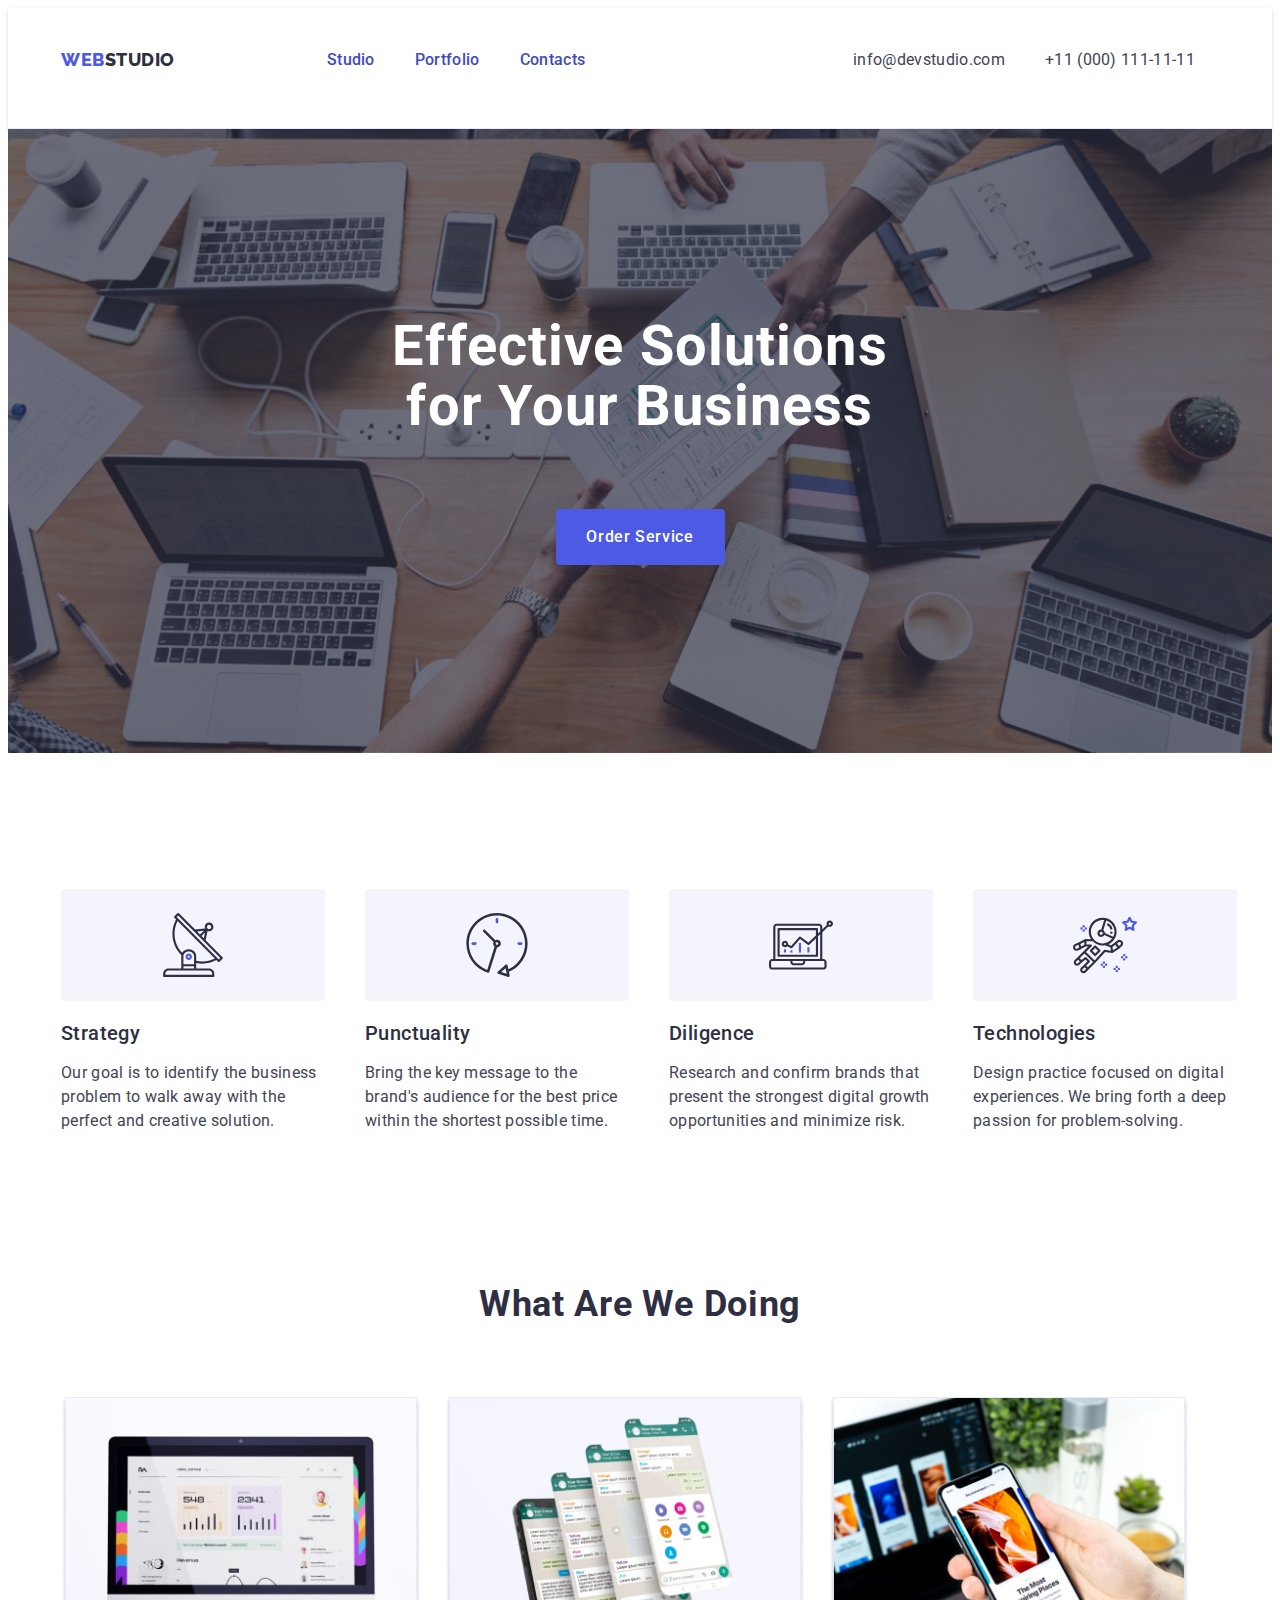
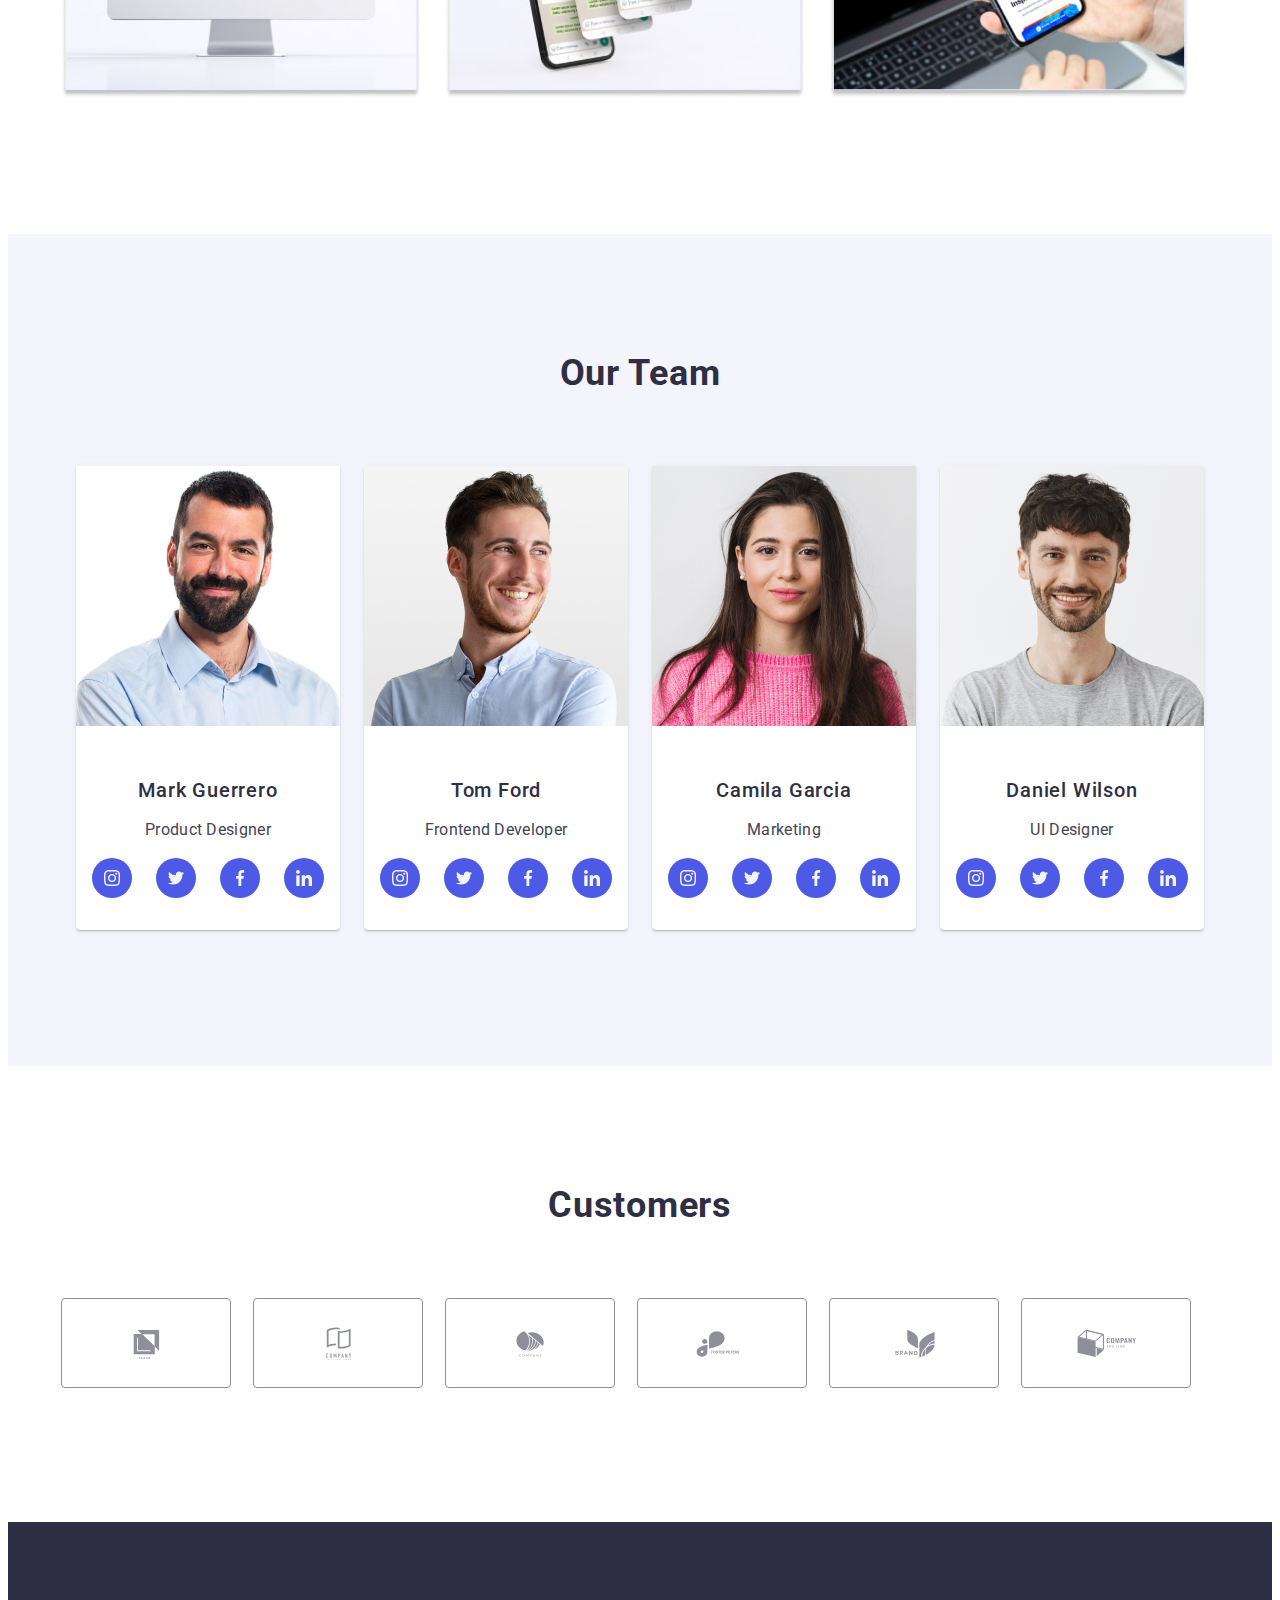
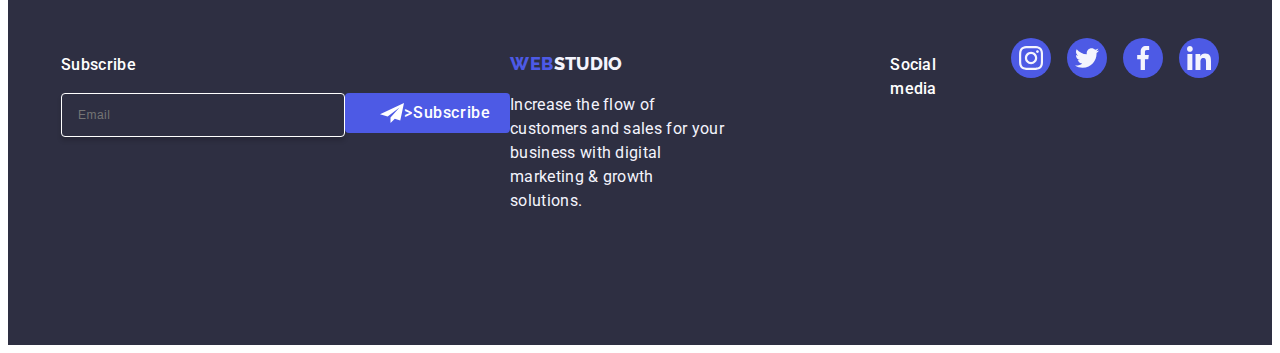
==== commit 8b2daeae: "Update index.html" ====
--- a/index.html
+++ b/index.html
@@ -381,6 +381,25 @@
     <!-- Footer Section -->
     <footer class="footer">
       <div class="container social-m-footer">
+        <div class="div-inside-footer">
+          <p class="subscribe-p">Subscribe</p>
+          <form class="subscribe-form">
+            <label class="label-form">
+              <input
+                name="name"
+                type="email"
+                placeholder="Email"
+                class="name"
+              />
+            </label>
+            <button type="submit" class="subscribe-button">
+              <svg class="subscribe-svg" width="24" height="24">
+                <use href="./images/icons.svg#frame"></use>
+              </svg>
+              >Subscribe
+            </button>
+          </form>
+        </div>
         <div class="div-element-footer">
           <a class="logo link" href="./index.html"
             >Web<span class="span-class-p">Studio</span></a
@@ -421,25 +440,6 @@
             </a>
           </li>
         </ul>
-        <div class="div-inside-footer">
-          <p class="subscribe-p">Subscribe</p>
-          <form class="subscribe-form">
-            <label class="label-form">
-              <input
-                name="name"
-                type="email"
-                placeholder="Email"
-                class="name"
-              />
-            </label>
-            <button type="submit" class="subscribe-button">
-              <svg class="subscribe-svg" width="24" height="24">
-                <use href="./images/icons.svg#frame"></use>
-              </svg>
-              >Subscribe
-            </button>
-          </form>
-        </div>
       </div>
     </footer>
     <div class="modal-window is-hidden" data-modal>
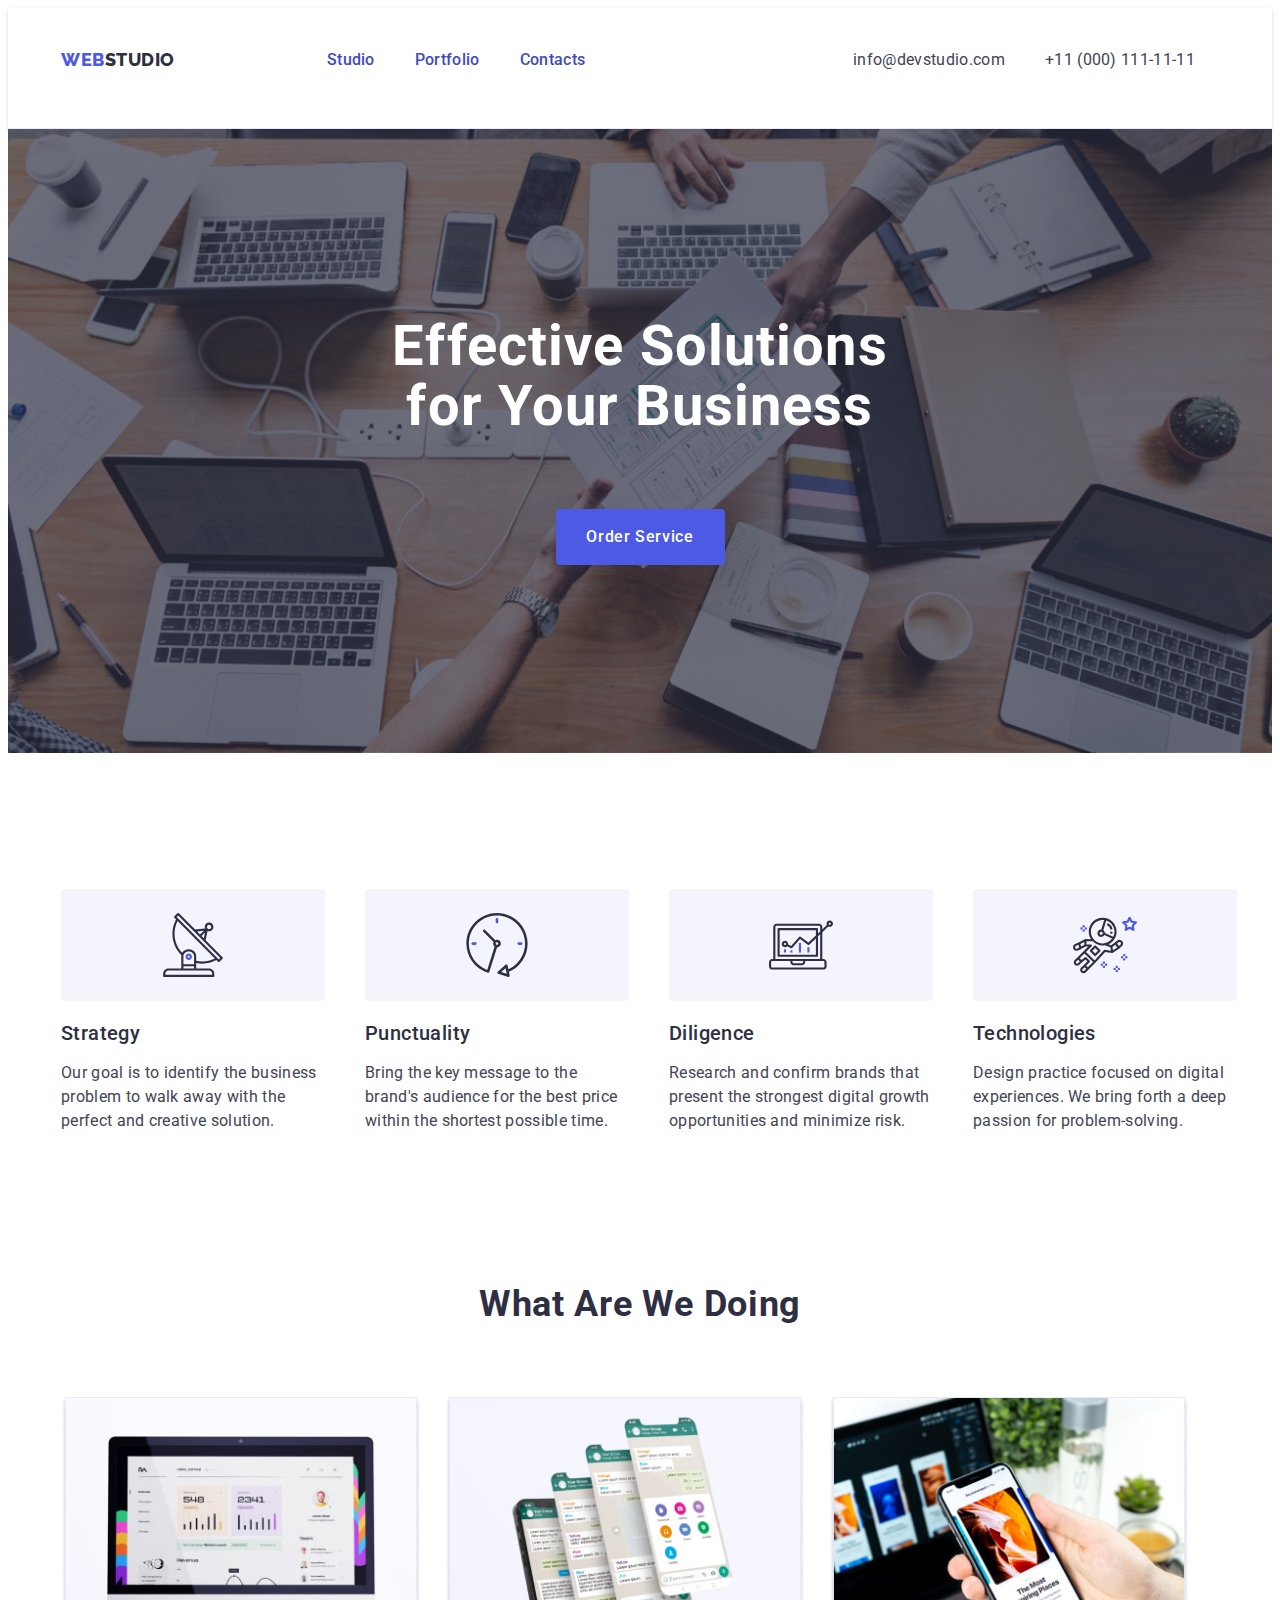
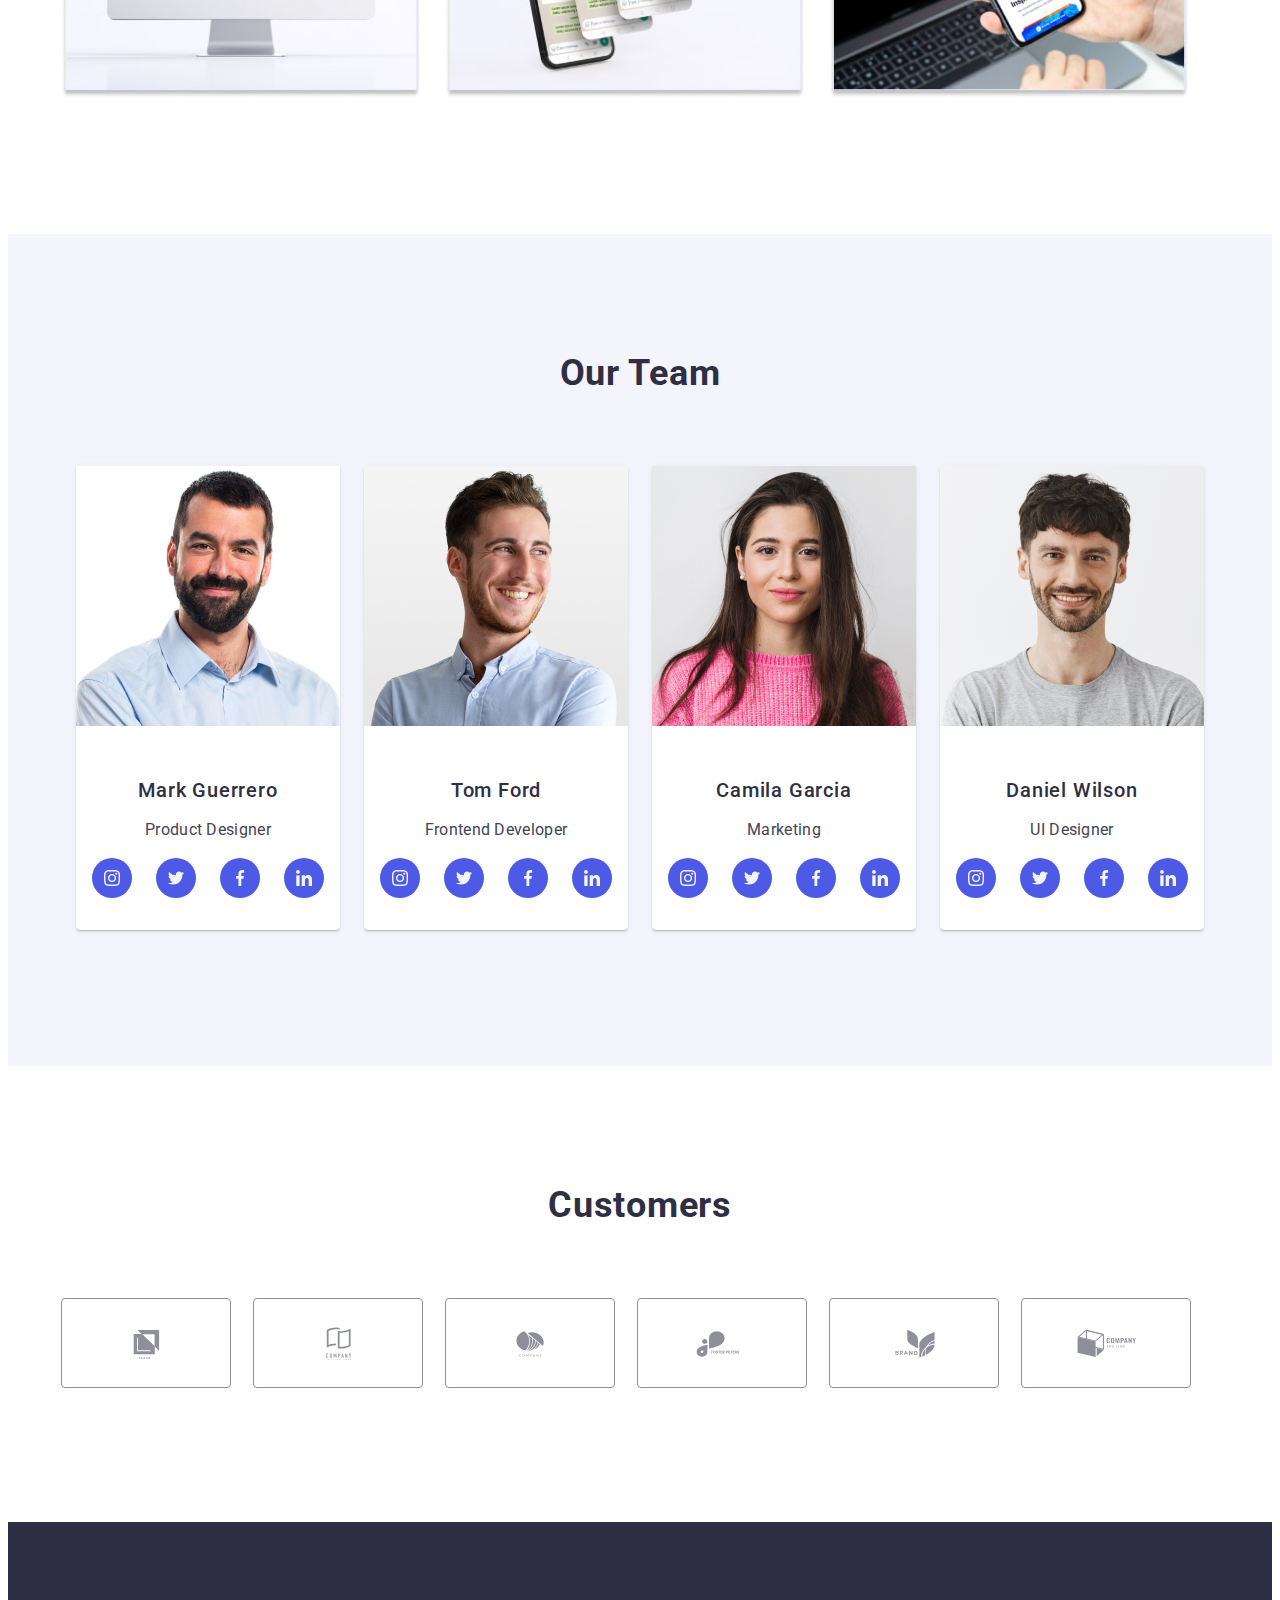
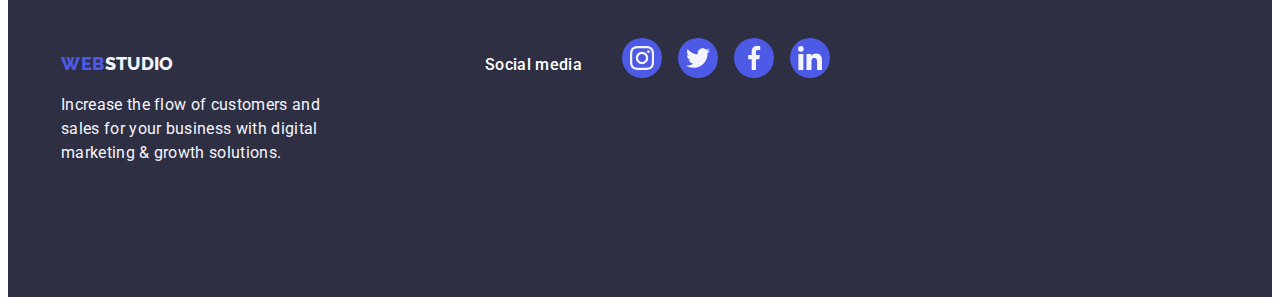
==== commit 3f01ca7b: "cx" ====
--- a/index.html
+++ b/index.html
@@ -381,25 +381,6 @@
     <!-- Footer Section -->
     <footer class="footer">
       <div class="container social-m-footer">
-        <div class="div-inside-footer">
-          <p class="subscribe-p">Subscribe</p>
-          <form class="subscribe-form">
-            <label class="label-form">
-              <input
-                name="name"
-                type="email"
-                placeholder="Email"
-                class="name"
-              />
-            </label>
-            <button type="submit" class="subscribe-button">
-              <svg class="subscribe-svg" width="24" height="24">
-                <use href="./images/icons.svg#frame"></use>
-              </svg>
-              >Subscribe
-            </button>
-          </form>
-        </div>
         <div class="div-element-footer">
           <a class="logo link" href="./index.html"
             >Web<span class="span-class-p">Studio</span></a
--- a/css/styles.css
+++ b/css/styles.css
@@ -630,59 +630,6 @@
 
 .svg-icon-footer {
   fill: var(--light-color);
-}
-
-.subscribe-p {
-  margin-bottom: 16px;
-  font-weight: 500;
-  font-size: 16px;
-  line-height: 1.5;
-  letter-spacing: 0.02em;
-  color: #fff;
-}
-
-.subscribe-form {
-  display: flex;
-}
-
-.label-form {
-  gap: 24px;
-}
-
-.name {
-  width: 264px;
-  height: 40px;
-  border: 1px solid #fff;
-  background-color: transparent;
-  font-size: 12px;
-  line-height: 1.5;
-  letter-spacing: 0.04em;
-  padding-left: 16px;
-  box-shadow: 0px 4px 4px 0px rgba(0, 0, 0, 0.15);
-  border-radius: 4px;
-  color: #fff;
-}
-
-.subscribe-button {
-  min-width: 165px;
-  height: 40px;
-  display: flex;
-  justify-content: center;
-  align-items: center;
-  font-family: "Roboto", sans-serif;
-  font-size: 16px;
-  font-weight: 500;
-  line-height: 1.5;
-  letter-spacing: 0.04em;
-  color: #fff;
-  cursor: pointer;
-  background-color: #4d5ae5;
-  border: none;
-  border-radius: 4px;
-}
-
-.subscribe-svg {
-  margin-left: 16px;
 }
 
 /*PORTFOLIO main section*/
